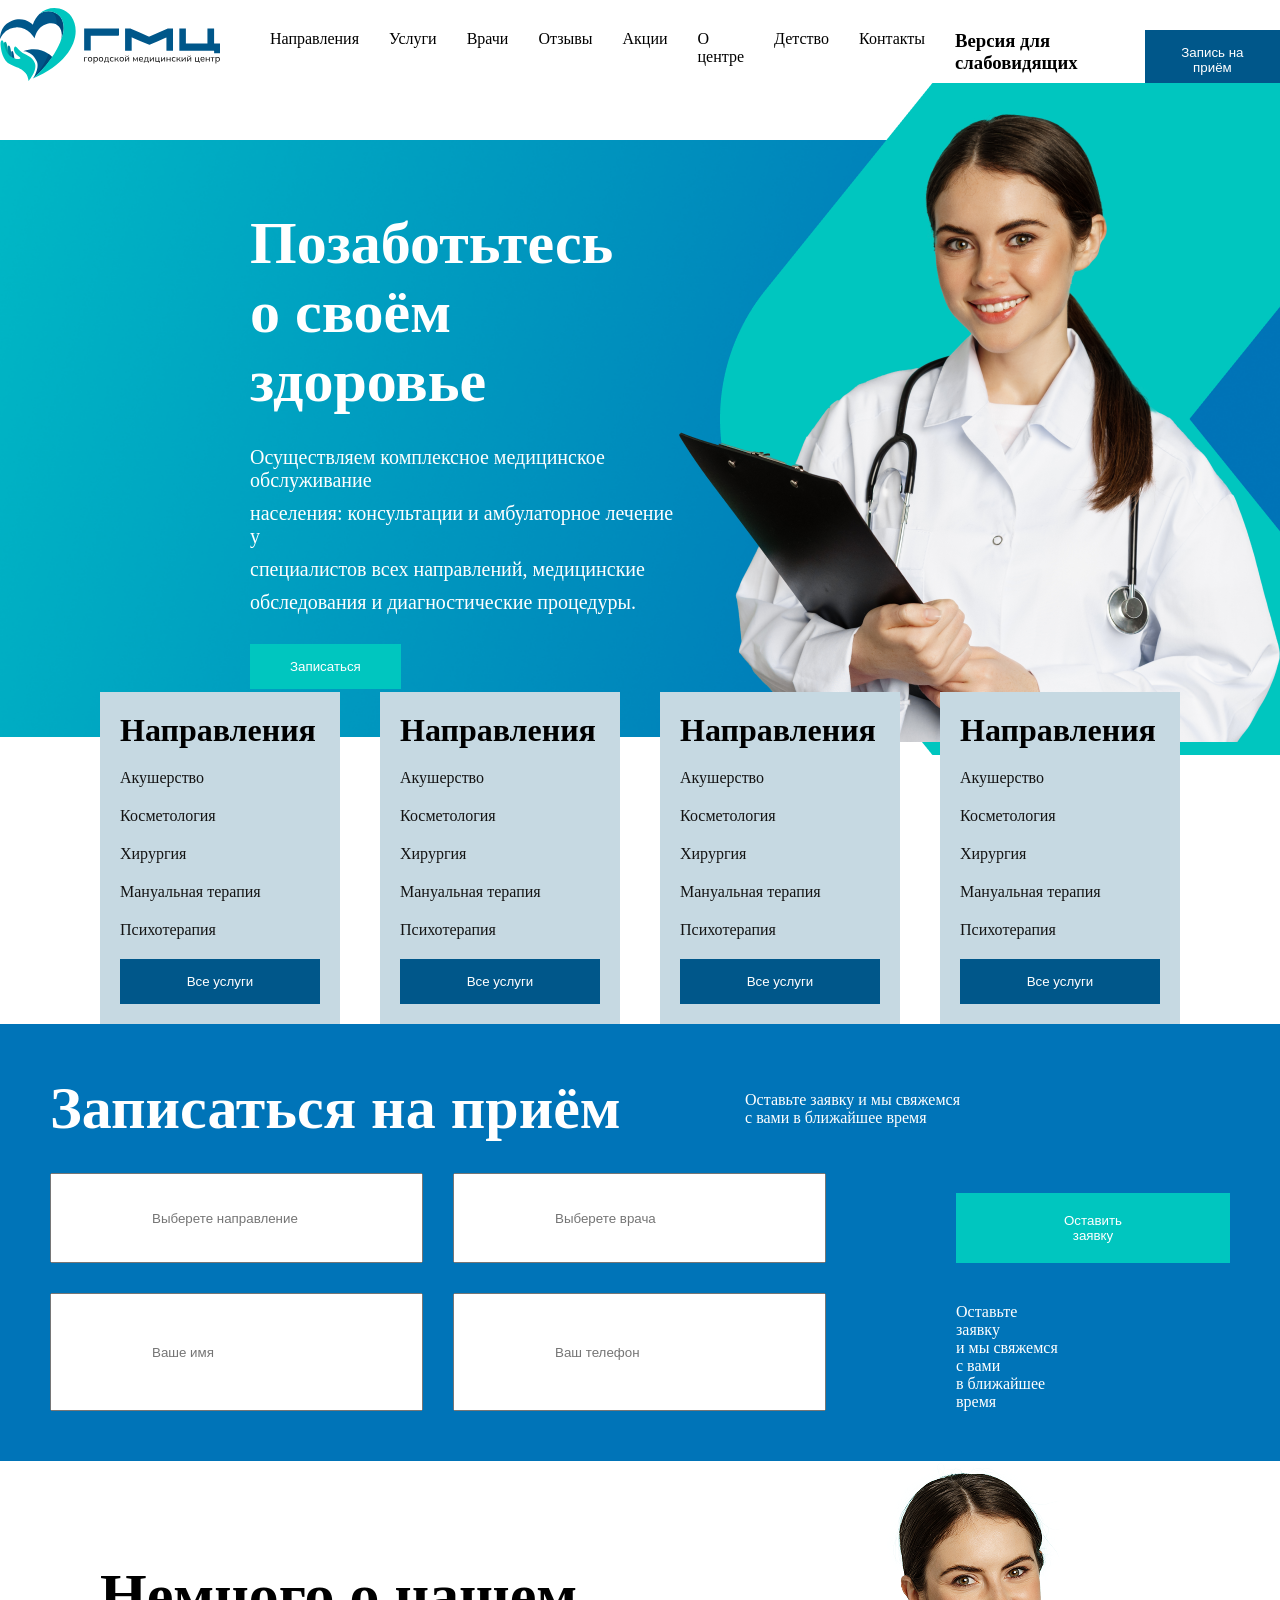
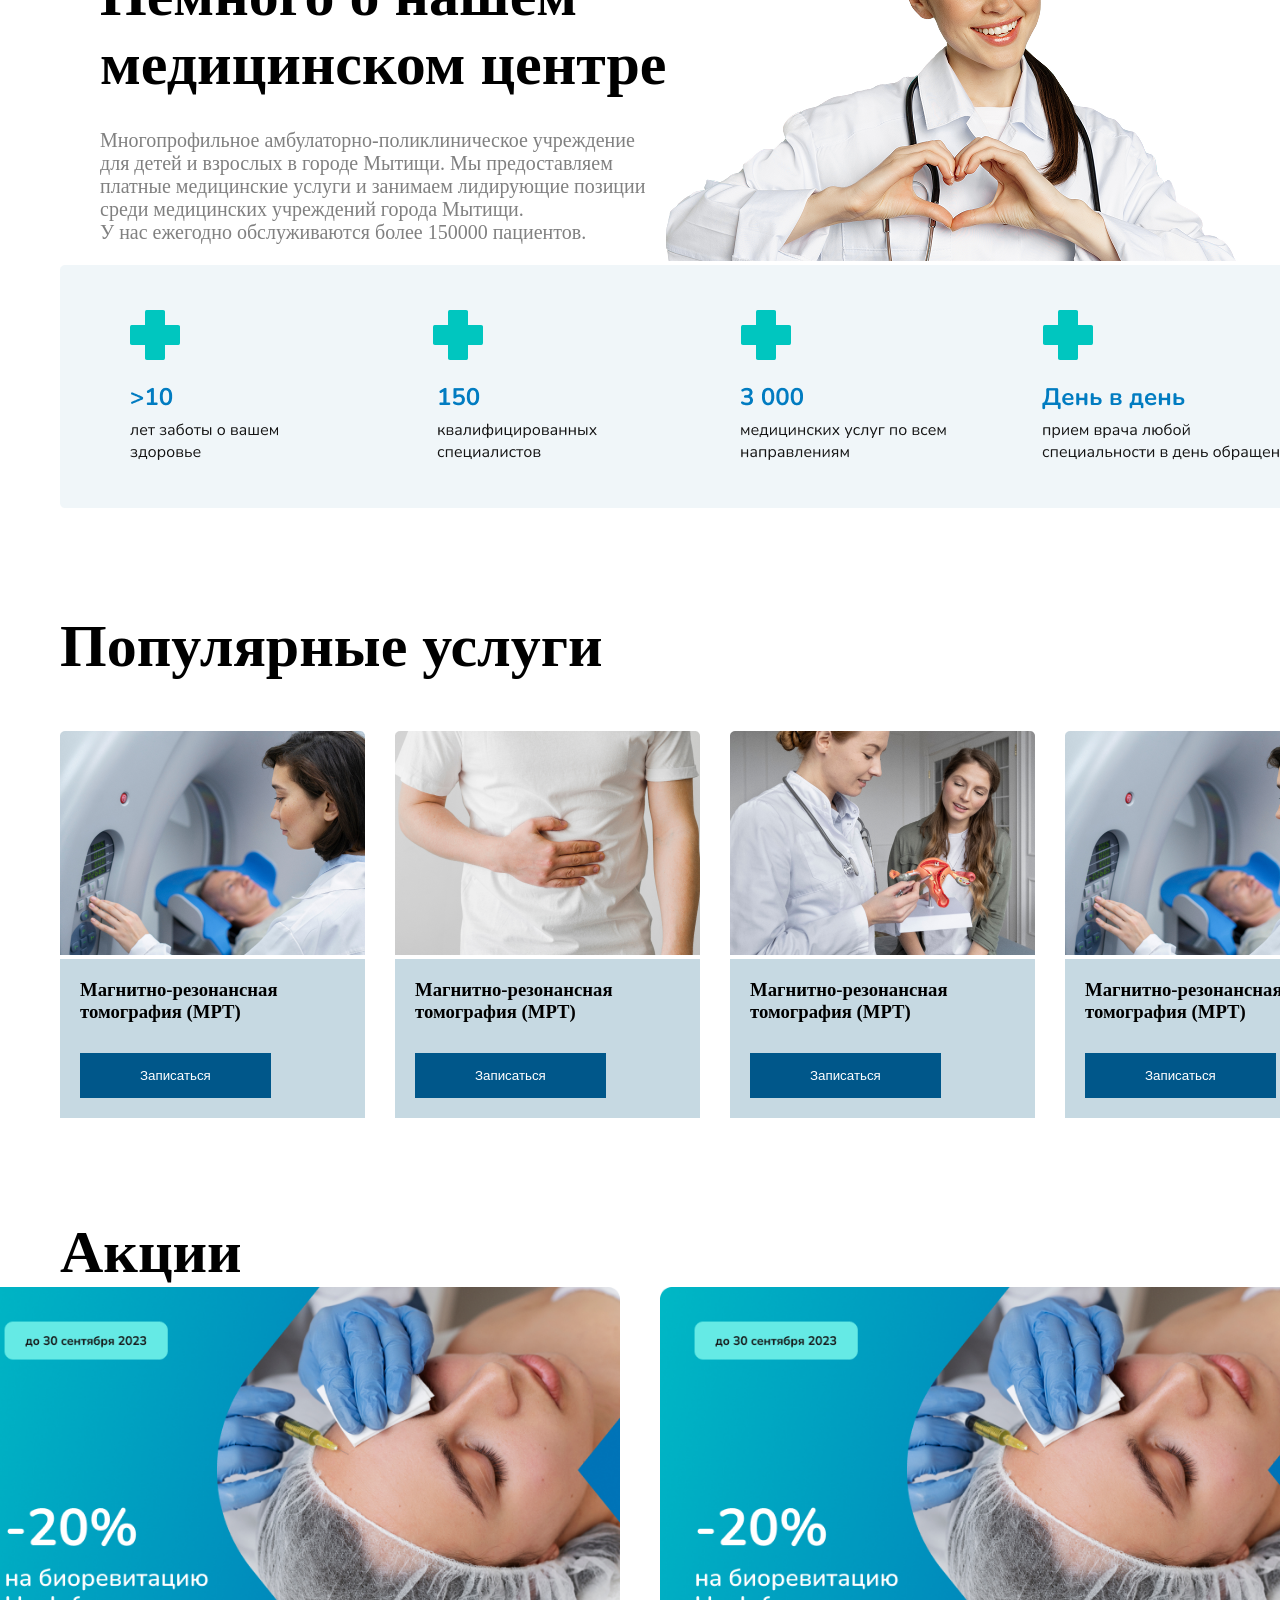
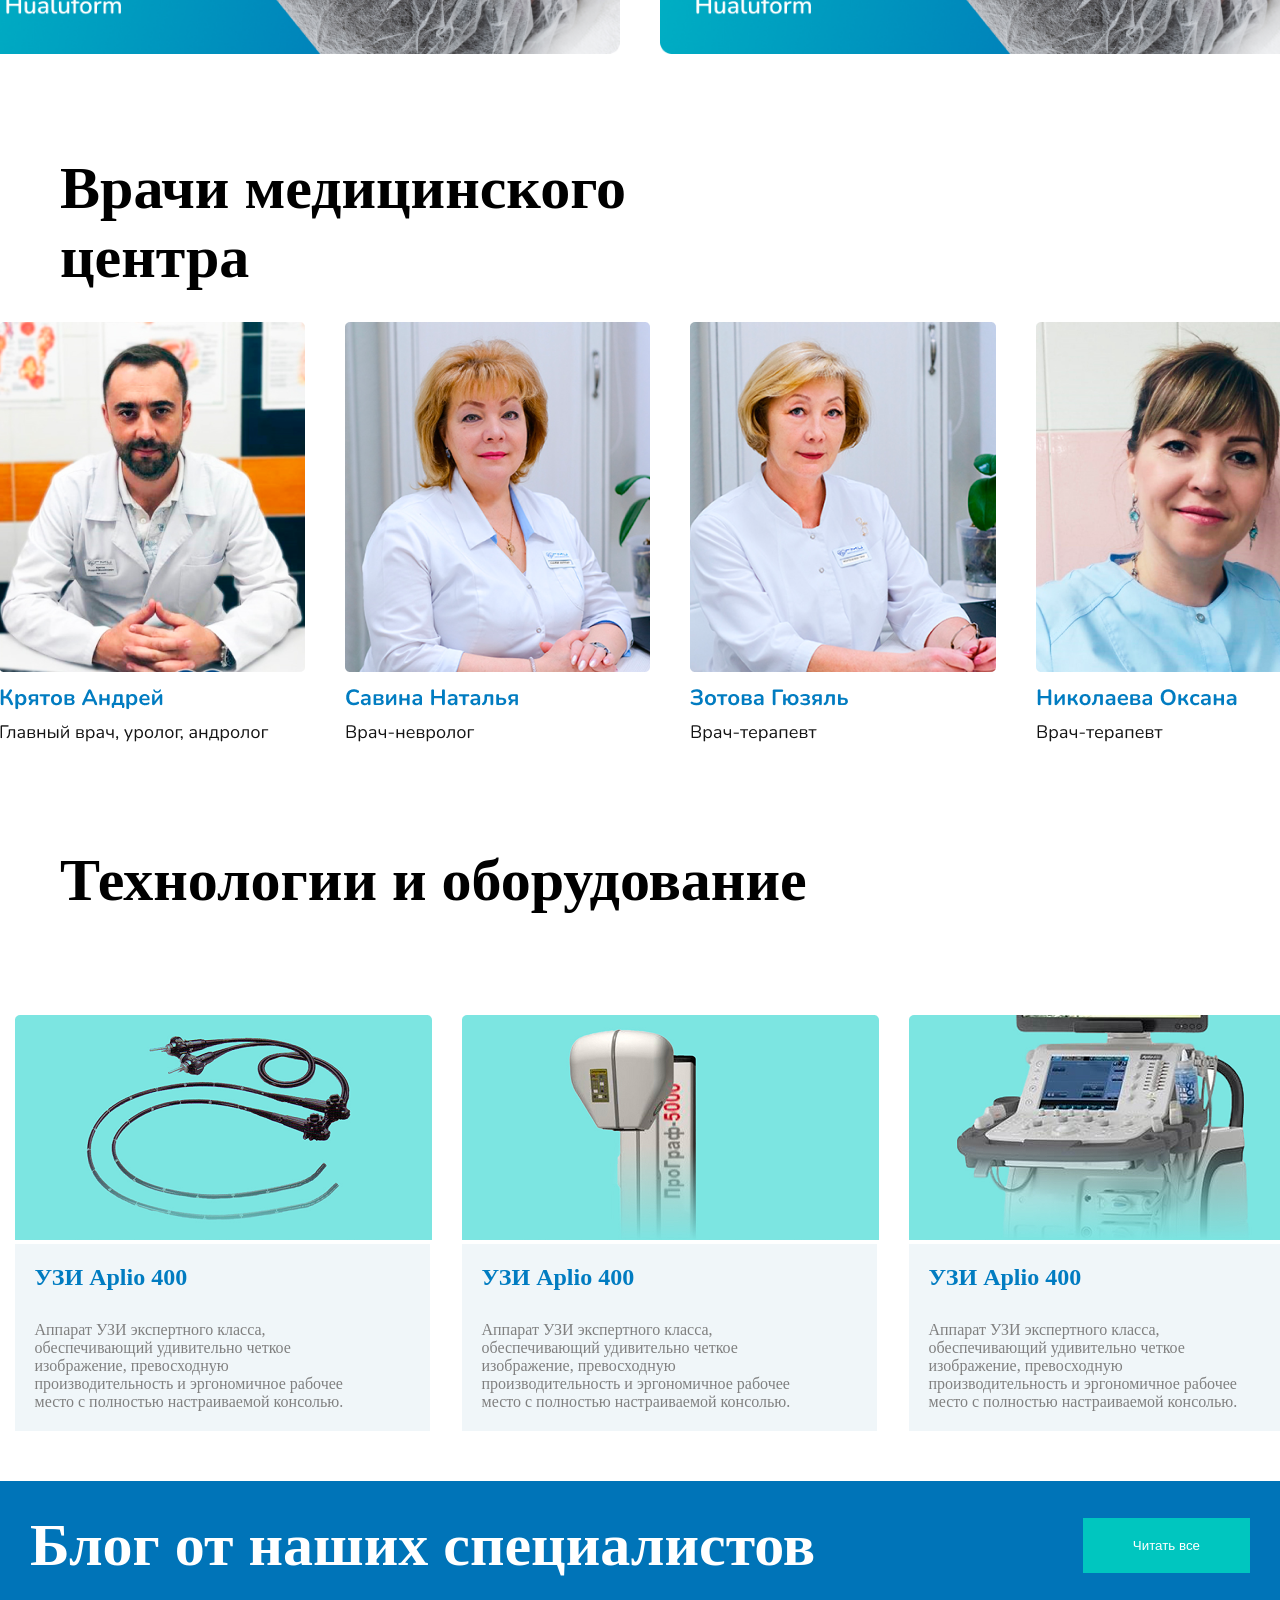
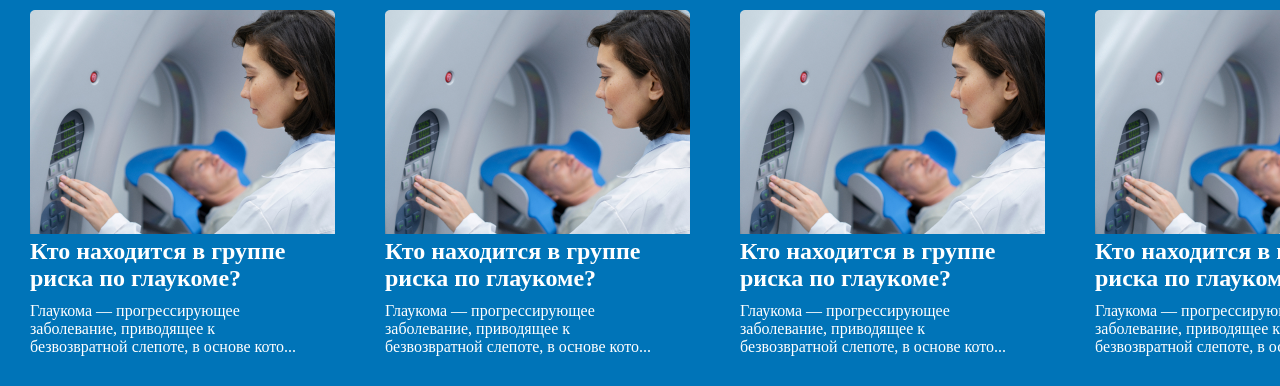
==== abdulqosim/abdulqosim.html @ 102959fd "salom55-salom59" ====
<!DOCTYPE html>
<html lang="en">
<head>
    <meta charset="UTF-8">
    <meta name="viewport" content="width=device-width, initial-scale=1.0">
    <title>Document</title>
    <link rel="stylesheet" href="./abdulqosim.css">
</head>
<body>
    <div class="salom">
        <img src="./logo.svg" alt="">
<div class="salom1">
            <p>Направления</p>
        <p>Услуги</p>
        <p>Врачи</p>
        <p>Отзывы</p>
        <p>Акции</p>
        <p>О центре</p>
        <p>Детство</p>
        <p>Контакты</p>
        <h3>Версия для слабовидящих</h3>
        <button class="salom2">Запись на приём</button>
</div>
    </div>
            <img class="salom4" src="./bg.png" alt="">
            <img class="salom12" src="./svg.png" alt="">
    <div class="salom3">
        <div class="salom10">
                    <h1 class="salom7">Позаботьтесь <br>o своём здоровье</h1>
        <div class="salom6">
                    <p>Осуществляем комплексное медицинское обслуживание </p>
        <p>населения: консультации и амбулаторное лечение у </p>
        <p>специалистов всех направлений, медицинские</p>
        <p>обследования и диагностические процедуры.</p>
        </div>
        <button class="salom8">Записаться</button>
        </div>
        <img class="salom5" src="./image.png" alt="">
    </div>
<div class="salom15">
        <div class="salom13">
        <h1>Направления</h1>
        <p>Акушерство</p>
        <p>Косметология</p>
        <p>Хирургия</p>
        <p>Мануальная терапия</p>
        <p>Психотерапия</p>
        <button class="salom14">Все услуги</button>
    </div>
        <div class="salom13">
        <h1>Направления</h1>
        <p>Акушерство</p>
        <p>Косметология</p>
        <p>Хирургия</p>
        <p>Мануальная терапия</p>
        <p>Психотерапия</p>
        <button class="salom14">Все услуги</button>
    </div>
        <div class="salom13">
        <h1>Направления</h1>
        <p>Акушерство</p>
        <p>Косметология</p>
        <p>Хирургия</p>
        <p>Мануальная терапия</p>
        <p>Психотерапия</p>
        <button class="salom14">Все услуги</button>
    </div>
        <div class="salom13">
        <h1>Направления</h1>
        <p>Акушерство</p>
        <p>Косметология</p>
        <p>Хирургия</p>
        <p>Мануальная терапия</p>
        <p>Психотерапия</p>
        <button class="salom14">Все услуги</button>
    </div>
</div>
<div class="salom16">
    <div class="salom17">
            <h1 class="salom7">Записаться на приём</h1>
    <p>Оставьте заявку и мы свяжемся<br> с вами в ближайшее время</p>
    </div>
    <div class="salom18">
        <input class="salom19" type="text" placeholder="Выберете направление">
        <input class="salom19" type="text" placeholder="Выберете врача">
        <button class="salom20">Оставить заявку</button>
    </div>
    <div class="salom21">
                <input class="salom19" type="text" placeholder="Ваше имя">
        <input class="salom19" type="text" placeholder="Ваш телефон">
        <p>Оставьте заявку и мы свяжемся<br> с вами в ближайшее время</p>
    </div>
</div>
<div class="salom23">
    <div class="salom24">
            <h1 class="salom7">Немного о нашем<br> медицинском центре</h1>
    <p>Многопрофильное амбулаторно-поликлиническое учреждение<br> для детей и взрослых в городе Мытищи. Мы предоставляем<br> платные медицинские услуги и занимаем лидирующие позиции<br> среди медицинских учреждений города Мытищи.<br> У нас ежегодно обслуживаются более 150000 пациентов.</p>
    </div>
    <div class="salom25">
        <img src="./image (1).png" alt="">
    </div>
</div>
<div class="salom26">
    <img src="./numbers.png" alt="">
</div>
<div class="salom27">
    <h1 class="salom7">Популярные услуги</h1>
</div>
<div class="salom34">
    <div class="salom28">
    <img src="./image (2).png" alt="">
    <div class="salom30">
            <h3>Магнитно-резонансная<br> томография (МРТ)</h3>
    <button class="salom29">Записаться</button>
    </div>
</div>
<div class="salom28">
    <img src="./image (3).png" alt="">
    <div class="salom30">
            <h3>Магнитно-резонансная<br> томография (МРТ)</h3>
    <button class="salom29">Записаться</button>
    </div>
</div>
<div class="salom28">
    <img src="./image (4).png" alt="">
    <div class="salom30">
            <h3>Магнитно-резонансная<br> томография (МРТ)</h3>
    <button class="salom29">Записаться</button>
    </div>
</div>
<div class="salom28">
    <img src="./image (2).png" alt="">
    <div class="salom30">
            <h3>Магнитно-резонансная<br> томография (МРТ)</h3>
    <button class="salom29">Записаться</button>
    </div>
</div>
</div>
<div class="salom35">
    <h1 class="salom7">Акции</h1>
</div>
<div class="salom36">
    <img class="salom37" src="./01.png" alt="">
    <img class="salom37" src="./01.png" alt="">
</div>
<div class="salom38">
    <h1 class="salom7">Врачи медицинского<br> центра</h1>
    <div class="salom39">
        <img src="./column.png" alt="">
        <img src="./column (1).png" alt="">
        <img src="./column (2).png" alt="">
        <img src="./column (3).png" alt="">
    </div>
</div>
<div class="salom51">
    <h1 class="salom7">Технологии и оборудование</h1>
</div>
<div class="salom40">
    <div class="salom50">
                <img src="./Колоноскоп Olympus cF-Q150l.png" alt="">
        <div class="salom43">
                    <h2>УЗИ Aplio 400</h2>
        <p> Аппарат УЗИ экспертного класса,<br> обеспечивающий удивительно четкое<br> изображение, превосходную<br> производительность и эргономичное рабочее<br> место с полностью настраиваемой консолью.</p>
        </div>
    </div>
    <div class="salom50">
                            <img src="./ПроГраф 5000.png" alt="">
        <div class="salom43">
                    <h2>УЗИ Aplio 400</h2>
        <p> Аппарат УЗИ экспертного класса,<br> обеспечивающий удивительно четкое<br> изображение, превосходную<br> производительность и эргономичное рабочее<br> место с полностью настраиваемой консолью.</p>
        </div>
    </div>
    <div class="salom50">
                            <img src="./УЗИ Aplio 400.png" alt="">
        <div class="salom43">
                    <h2>УЗИ Aplio 400</h2>
        <p> Аппарат УЗИ экспертного класса,<br> обеспечивающий удивительно четкое<br> изображение, превосходную<br> производительность и эргономичное рабочее<br> место с полностью настраиваемой консолью.</p>
        </div>
    </div>
    </div>
    </div>
    </div>
    <div class="salom55">
        <div class="salom56">
                    <h1 class="salom7">Блог от наших специалистов</h1>
        <button class="salom57">Читать все</button>
        </div>
   <div class="salom59">
         <div class="salom58">
            <img src="./image (2).png" alt="">
            <h2>Кто находится в группе<br> риска по глаукоме?</h2>
            <p>Глаукома — прогрессирующее<br> заболевание, приводящее к<br> безвозвратной слепоте, в основе кото...</p>
        </div>
                <div class="salom58">
            <img src="./image (2).png" alt="">
            <h2>Кто находится в группе<br> риска по глаукоме?</h2>
            <p>Глаукома — прогрессирующее<br> заболевание, приводящее к<br> безвозвратной слепоте, в основе кото...</p>
        </div>
                <div class="salom58">
            <img src="./image (2).png" alt="">
            <h2>Кто находится в группе<br> риска по глаукоме?</h2>
            <p>Глаукома — прогрессирующее<br> заболевание, приводящее к<br> безвозвратной слепоте, в основе кото...</p>
        </div>
                <div class="salom58">
            <img src="./image (2).png" alt="">
            <h2>Кто находится в группе<br> риска по глаукоме?</h2>
            <p>Глаукома — прогрессирующее<br> заболевание, приводящее к<br> безвозвратной слепоте, в основе кото...</p>
        </div>
   </div>
    </div>
</body>
</html>
---- abdulqosim/abdulqosim.css ----
*{
    margin: 0;
}
.salom{
    display: flex;
}
.salom1{
    margin-top: 30px;
    display: flex;
    margin-left: 50px;
    gap: 30px;
}
.salom2{
    background-color: #00578A;
    padding: 15px 30px;
    color: white;
    border: none;
}
.salom4{
    margin-top: 50px;
    width: 100%;
}
.salom3{
    color: white;
    margin-top: -650px;
    margin-left: 250px;
    display: flex;
}
.salom6{
    margin-top: 30px;
    display: flex;
    flex-direction: column;
    gap: 10px;
    font-size: 20px;
}
.salom7{
    font-size: 60px;
}
.salom8{
    color: white;
    margin-top: 30px;
    padding: 15px 40px;
    border: none;
    background-color: #00C6BF;
}
.salom12{
    margin-top: -750px;
    margin-left: 720px;
}
.salom10{
    margin-top: 100px;
}
.salom13{
    margin-top: -50px;
    width: 200px;
    display: flex;
    flex-direction: column;
    gap: 20px;
    padding: 20px;
    background-color:#C6D9E2;
}
.salom13 p{
    color:#141414;
}
.salom14{
    padding: 15px 40px;
    border: none;
    background-color: #00578A;
    color: white;
}
.salom15{
    display: flex;
    justify-content: center;
    align-items: center;
    gap: 40px;
}
.salom16{
    color: white;
    padding: 50px;
    background-color: #0074B8;
}
.salom16 p{
    margin-right: 270px;
}
.salom17{
    display: flex;
    justify-content: space-between;
    align-items: center;
}
.salom18{
    display: flex;
    gap: 30px;
}
.salom19{
    margin-top: 30px;
    padding: 20px 100px;
}
.salom20{
    margin-left: 100px;
    margin-top: 50px;
    padding: 20px 100px;
    background-color: #00C6BF;
    color: white;
    border: none;
}
.salom21{
    display: flex;
    gap: 30px;
}
.salom21 p{
    margin-left: 100px;
    margin-top: 40px;
}
.salom23{
    margin-left: 100px;
    display: flex;
}
.salom23 p{
    margin-top: 30px;
    font-size: 20px;
    color: grey;
}
.salom24{
    margin-top: 100px;
}
.salom26{
    margin-left: 60px;
}
.salom27{
    margin-left: 60px;
    margin-top: 100px;
}
.salom28{
    margin-top: 50px;
}
.salom29{
    margin-top: 30px;
    padding: 15px 60px;
    background-color: #00578A;
    color: white;
    border: none;
}
.salom30{
    width: 265px;
    padding: 20px;
    background-color: #C6D9E2;
}
.salom34{
    margin-left: 60px;
    gap: 30px;
    display: flex;
}
.salom35{
    margin-top: 100px;
    margin-left: 60px;
}
.salom36{
    gap: 40px;
    justify-content: center;
    align-items: center;
    display: flex;
}
.salom37{
        width: 650px;
}
.salom38{
    margin-top: 100px;
    margin-left: 60px;
}
.salom39{
    display: flex;
    margin-top: 30px;
    justify-content: center;
    align-items: center;
    gap: 40px;
}
.salom40{

    margin-top: 100px;
    margin-left: 60px;
}
.salom41{
    margin-top: 50px;
}
.salom43{
    padding: 20px;
    width: 375px;
    background-color: #F0F6F9;
}
.salom43 h2{
    color: #017CC1;
}
.salom43 p{
    color: grey;
    margin-top: 30px;
}
.salom40{
    display: flex;
    justify-content: center;
    align-items: center;
    gap: 30px;
}
.salom51{
    margin-top: 100px;
    margin-left: 60px;
}
.salom55{
    margin-top: 50px;
    color: white;
    padding: 30px;
    background-color:#0074B8;
}
.salom56{
    display: flex;
    justify-content: space-between;
    align-items: center;
}
.salom57{
        padding: 20px 50px;
    background-color: #00C6BF;
    color: white;
    border: none;
}
.salom58 p{
    margin-top: 10px;
    color: #FFFFFF;
}
.salom59{
    margin-top: 30px;
    display: flex;
    gap: 50px;
}
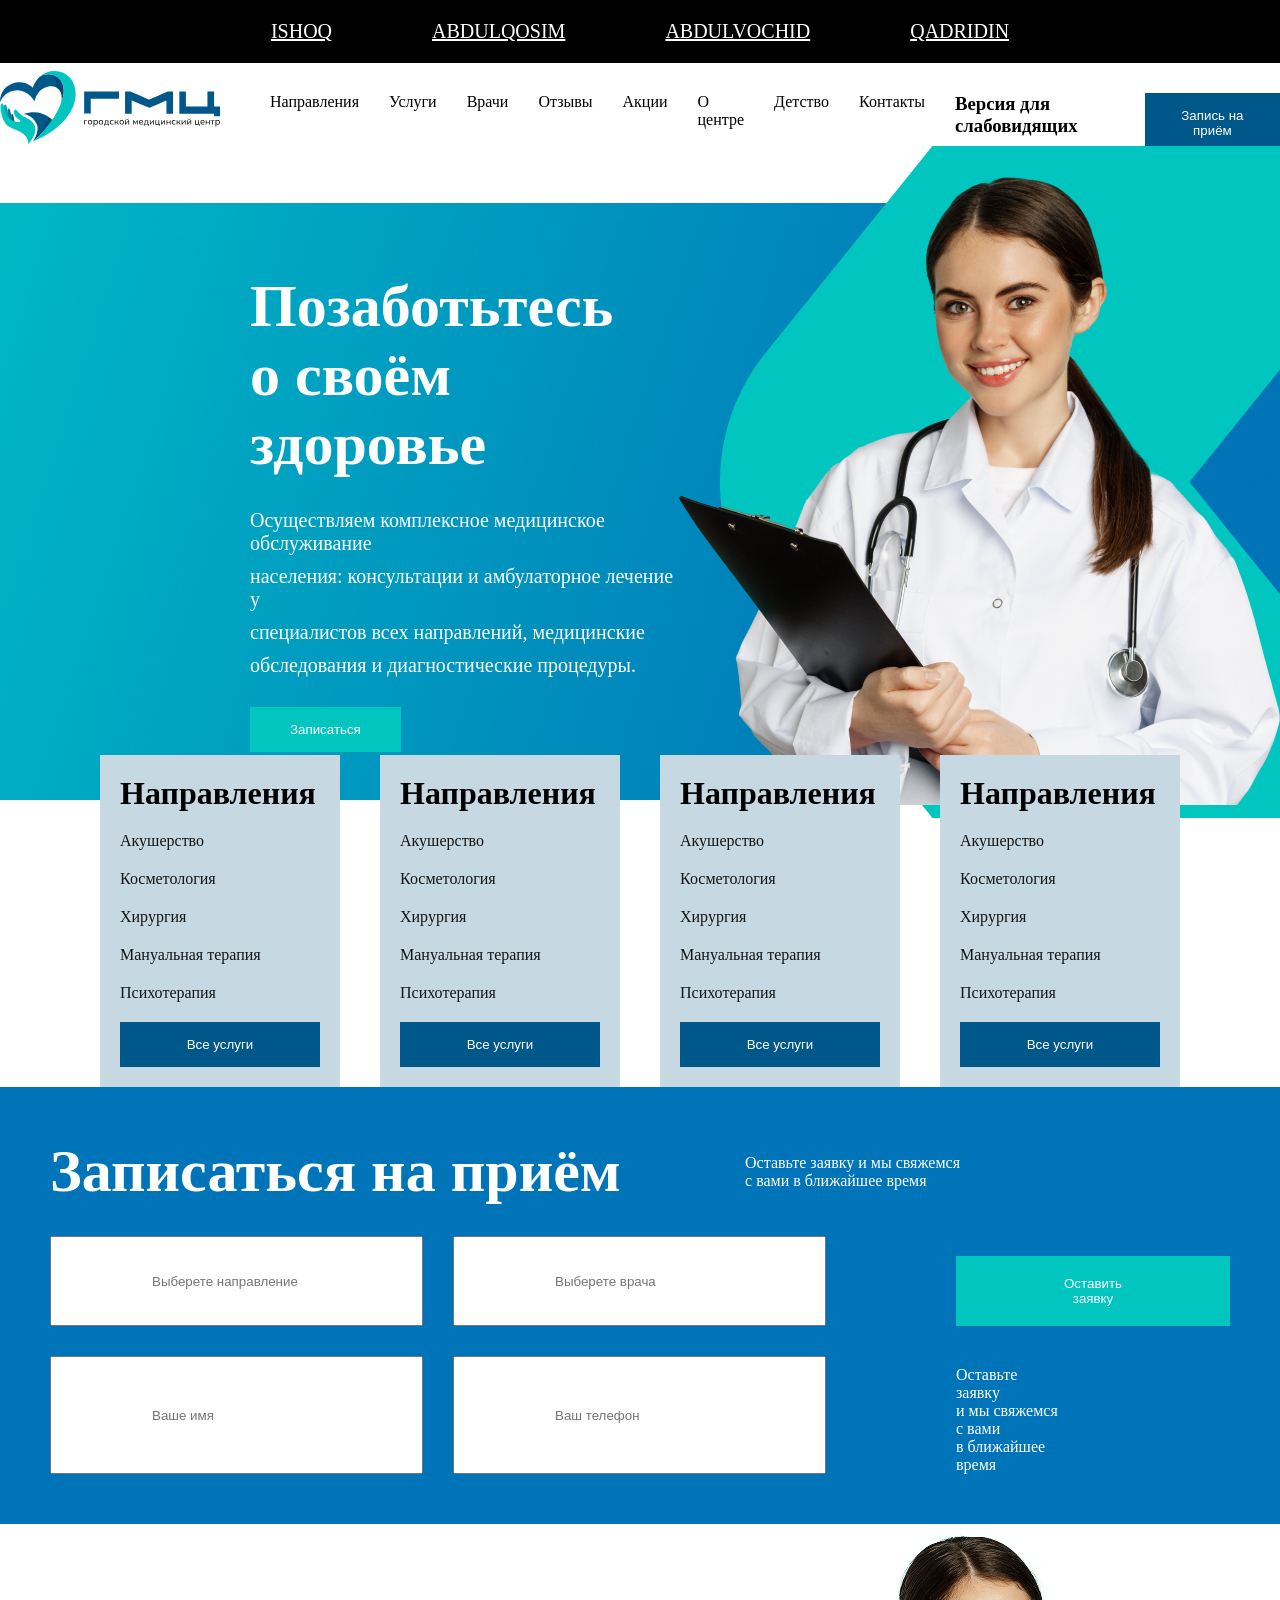
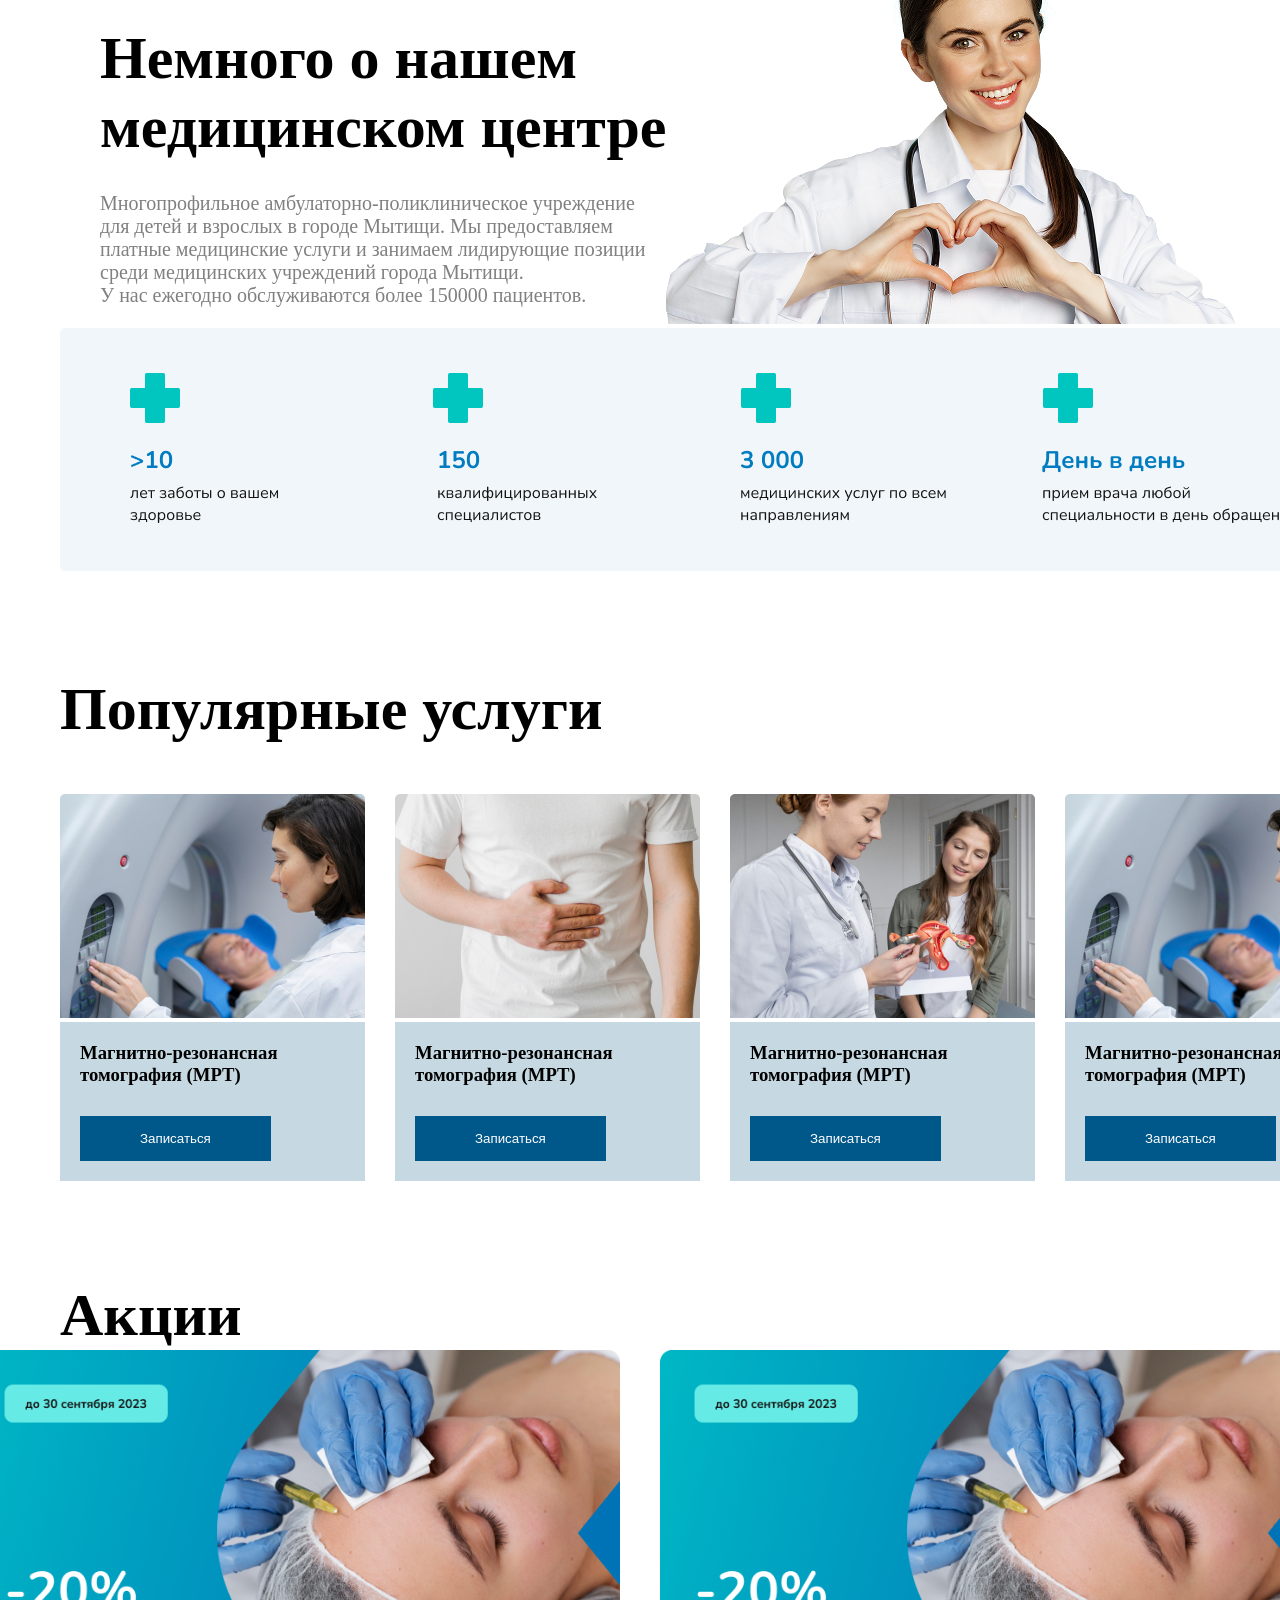
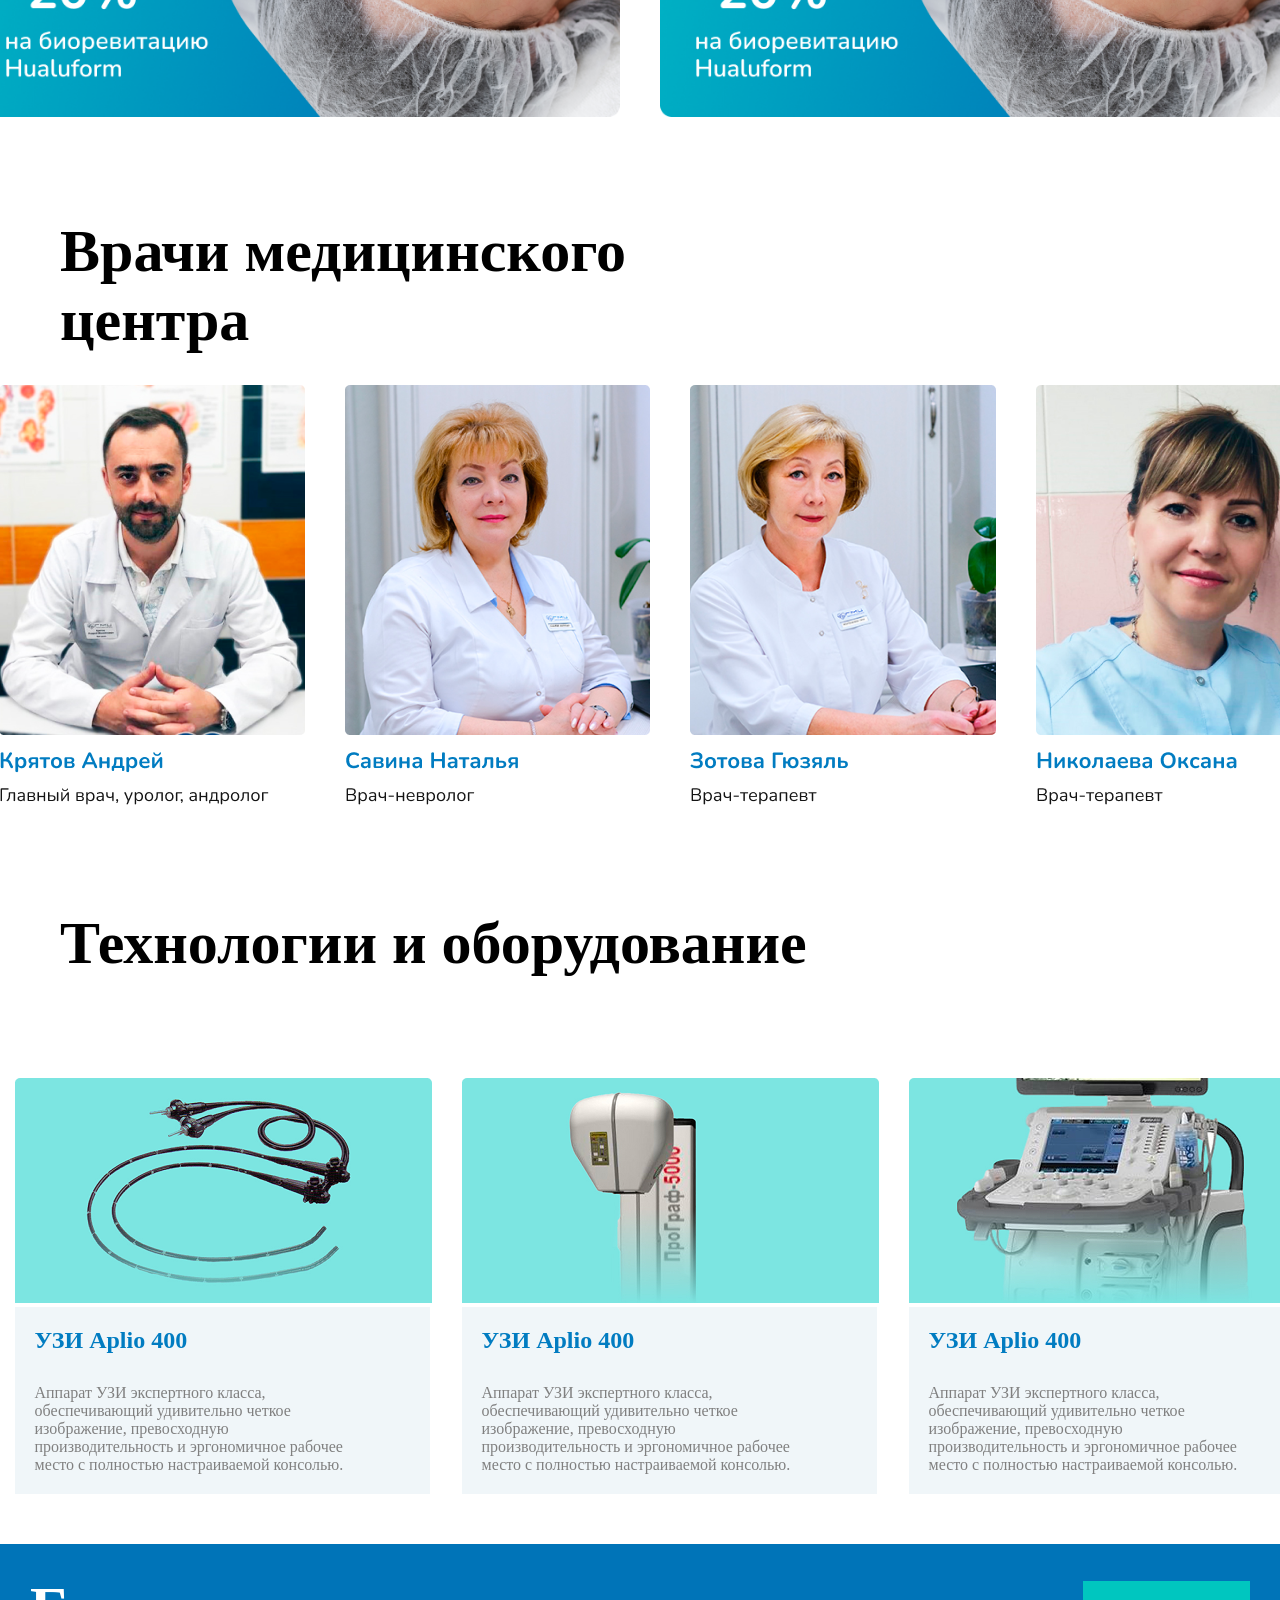
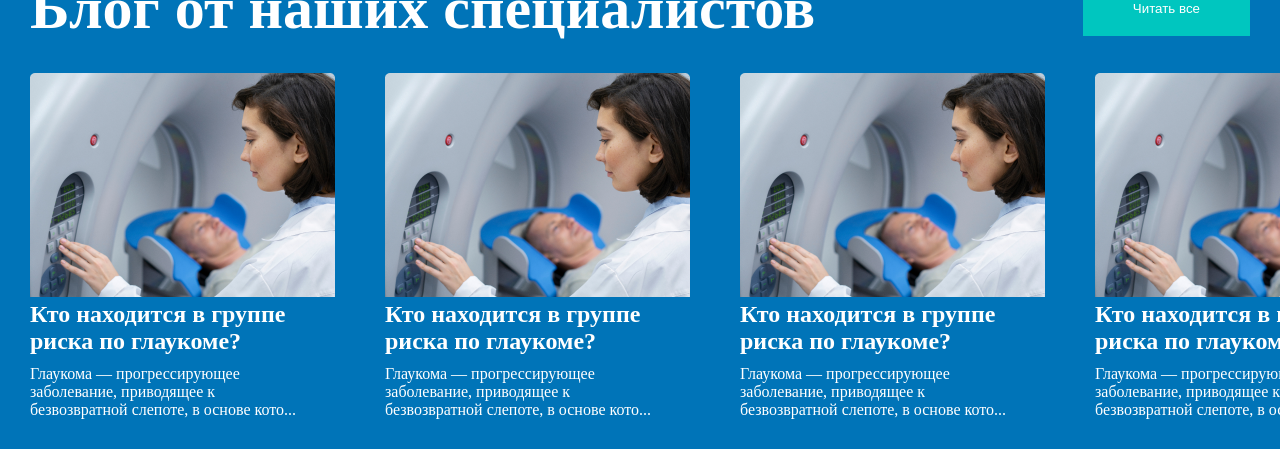
==== commit c2a28adc: "Merge pull request #12 from ffkabulka010-cmd/abulqosim salom40-salom51" ====
--- a/abdulqosim/abdulqosim.html
+++ b/abdulqosim/abdulqosim.html
@@ -7,6 +7,12 @@
     <link rel="stylesheet" href="./abdulqosim.css">
 </head>
 <body>
+    <div class="name">
+      <a href="./index.html">ISHOQ</a>
+      <a href="./abdulqosim/abdulqosim.html">ABDULQOSIM</a>
+      <a href="./abdulvochid/abdulvojid.html">ABDULVOCHID</a>
+      <a href="./qadirdin/qadirdin.html">QADRIDIN</a>
+    </div>
     <div class="salom">
         <img src="./logo.svg" alt="">
 <div class="salom1">
--- a/abdulqosim/abdulqosim.css
+++ b/abdulqosim/abdulqosim.css
@@ -1,5 +1,18 @@
 *{
     margin: 0;
+}
+.name {
+    padding: 20px;
+    display: flex;
+    gap: 100px;
+    text-align: center;
+    justify-content: center;
+    background-color: black;
+}
+
+a {
+    color: white;
+    font-size: 20px;
 }
 .salom{
     display: flex;
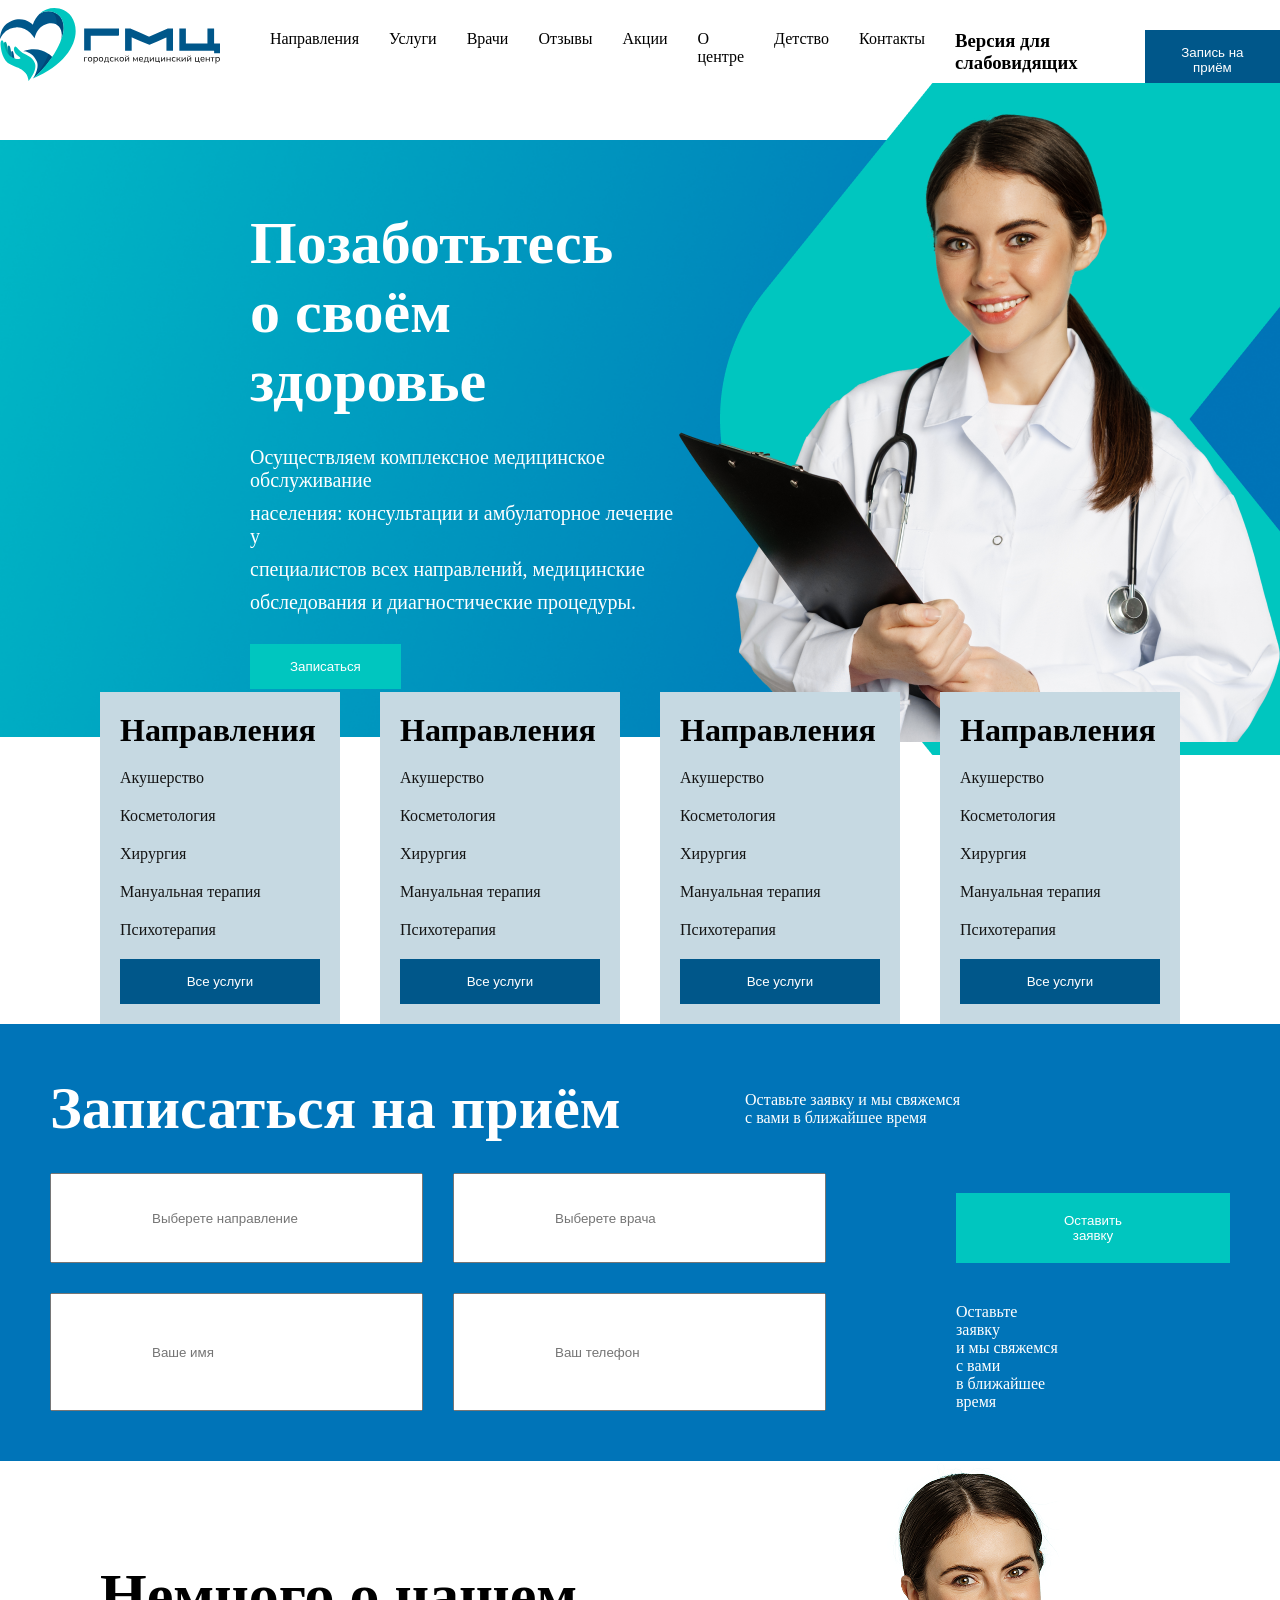
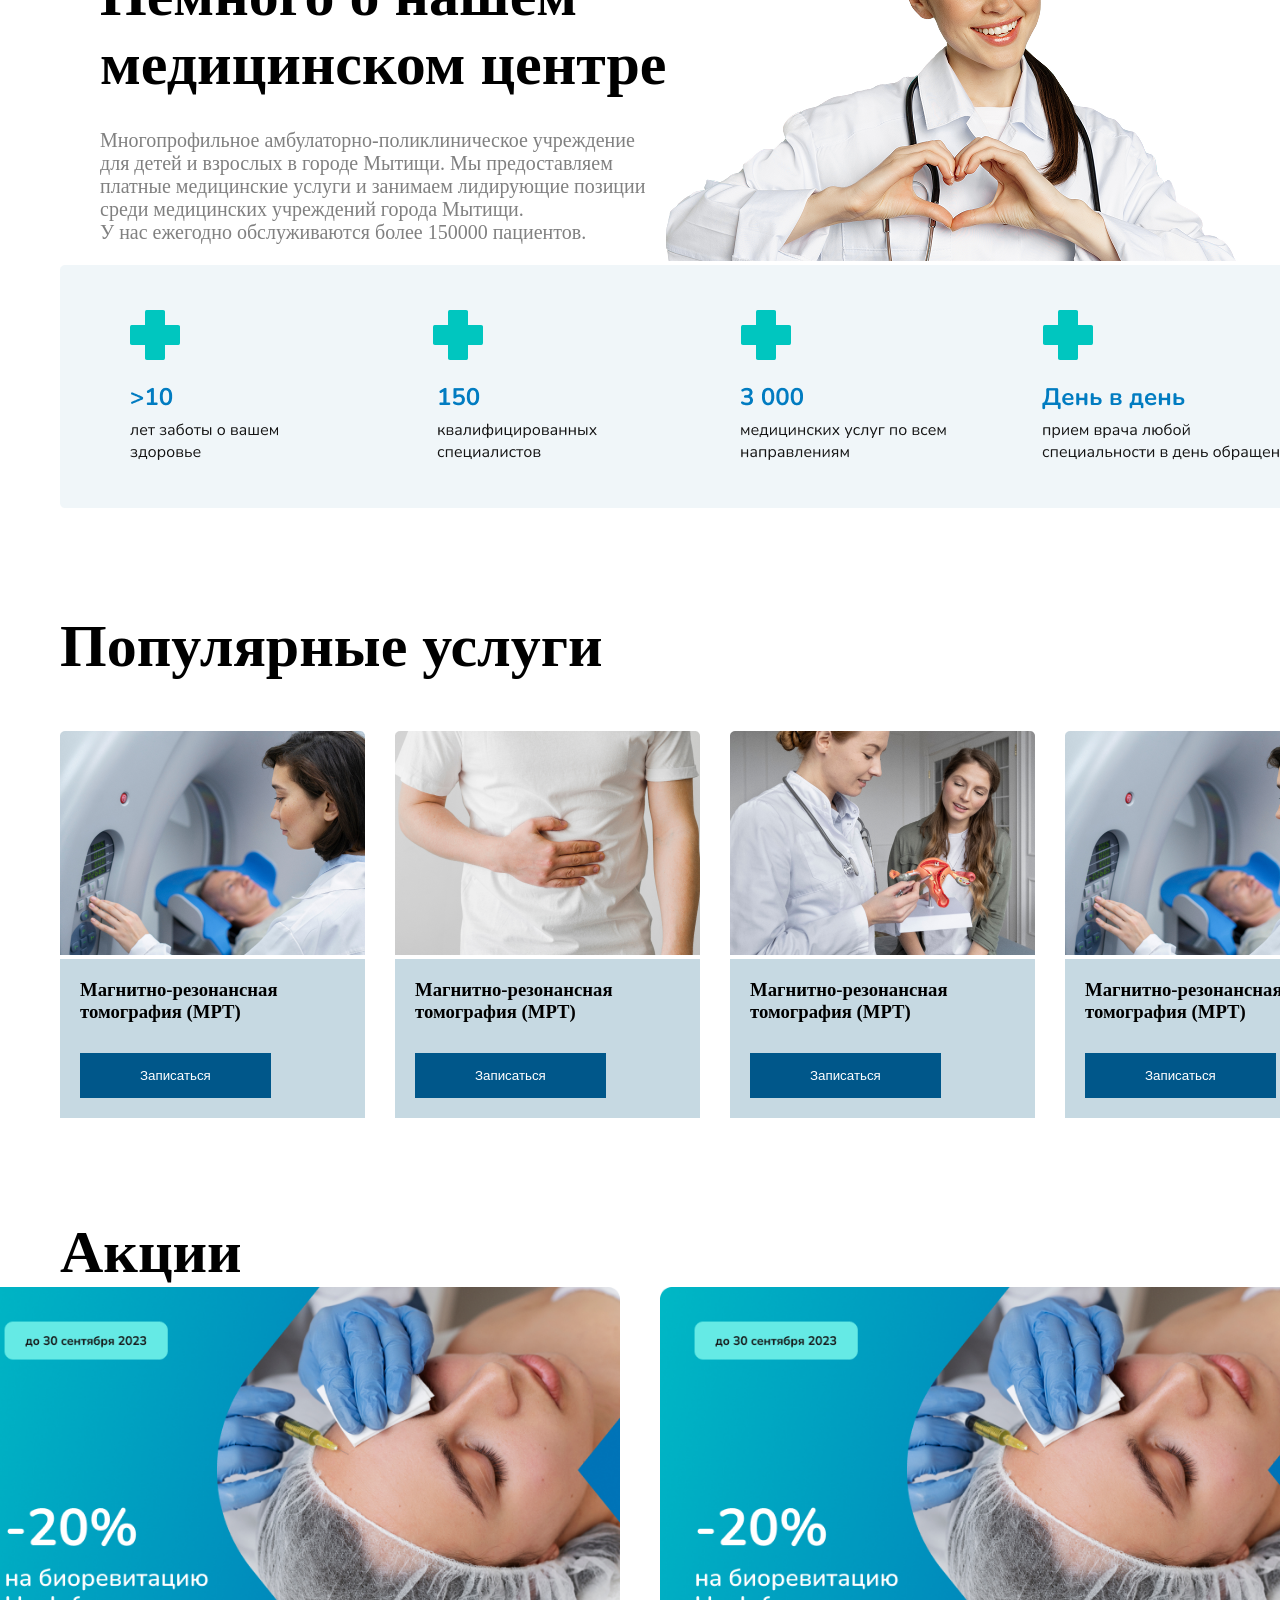
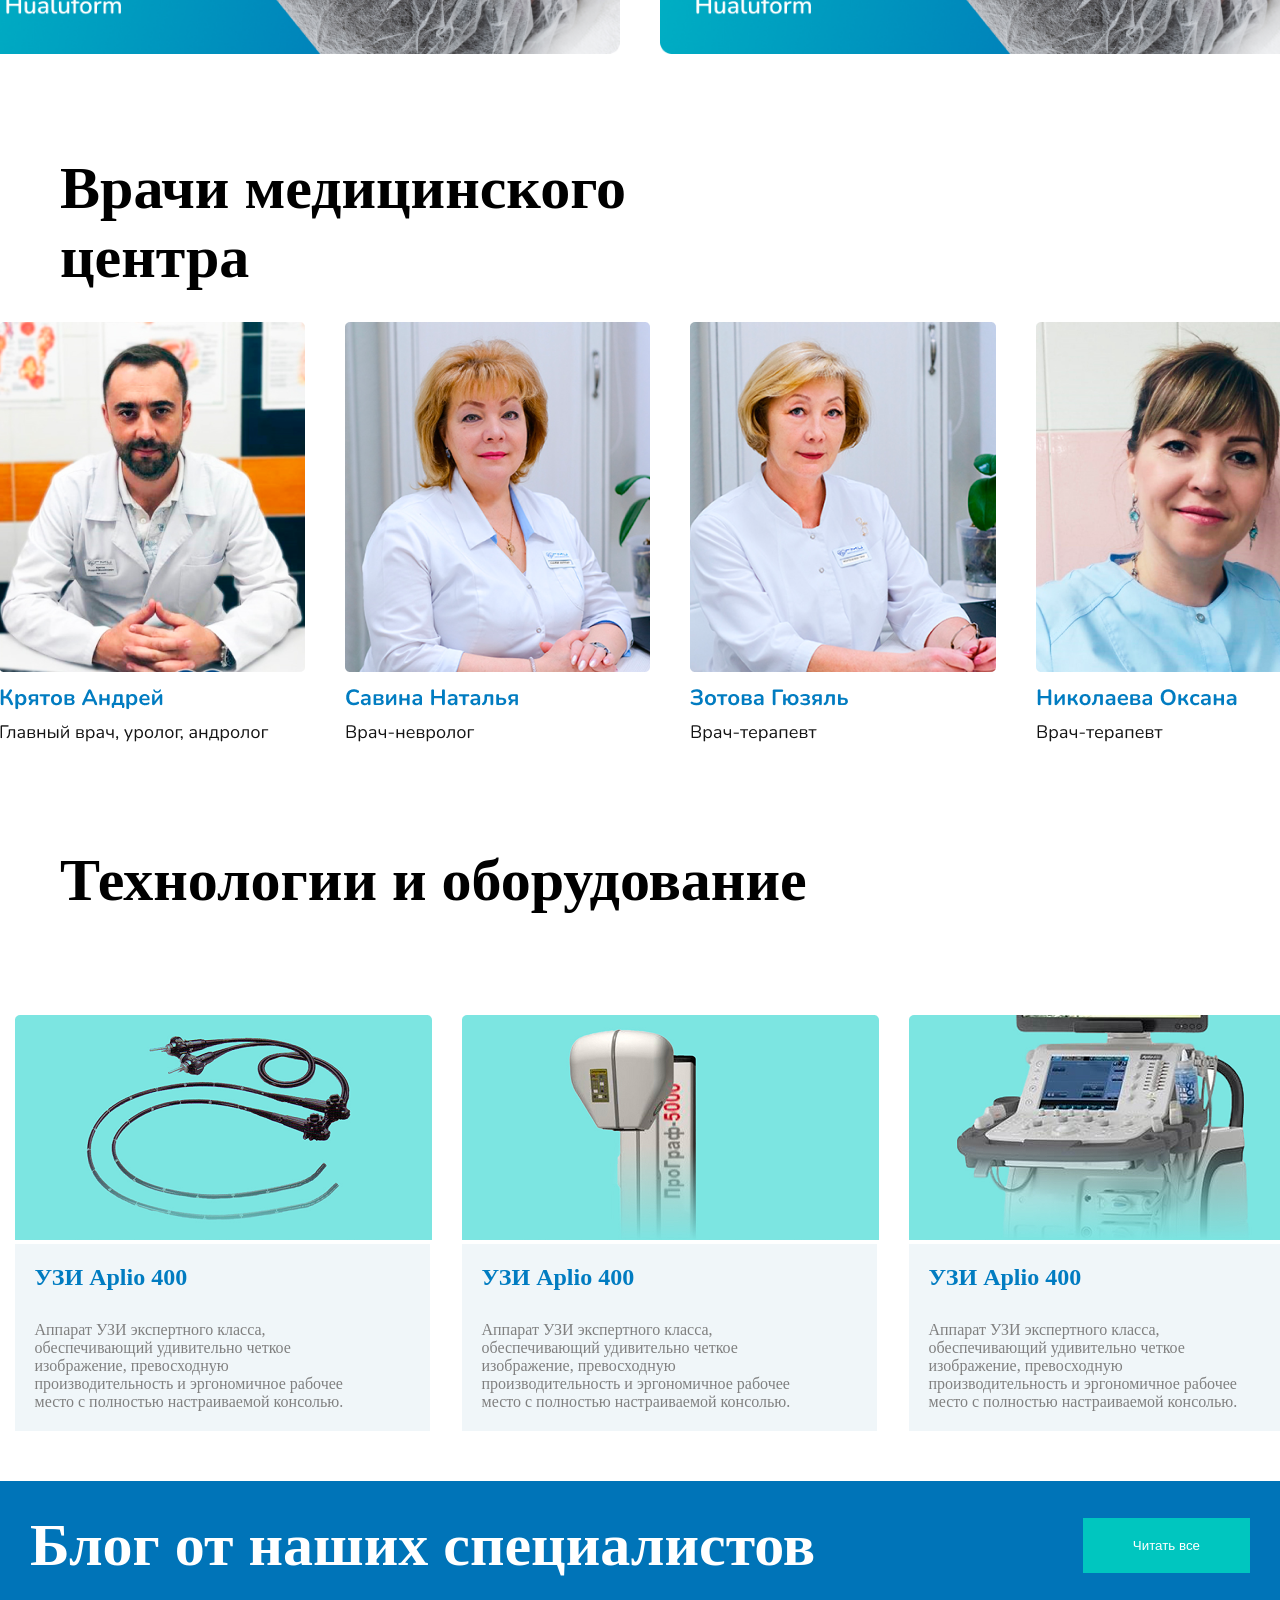
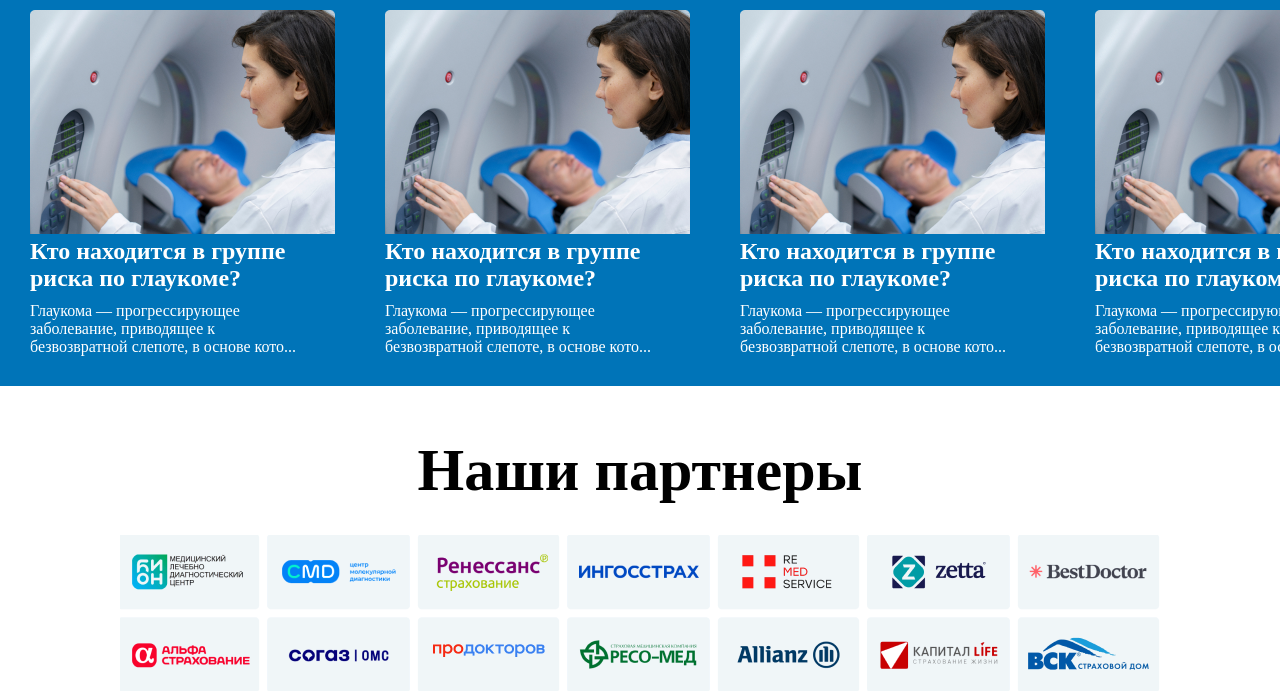
==== commit 03caf42d: "salom58-salom61" ====
--- a/abdulqosim/abdulqosim.html
+++ b/abdulqosim/abdulqosim.html
@@ -7,12 +7,6 @@
     <link rel="stylesheet" href="./abdulqosim.css">
 </head>
 <body>
-    <div class="name">
-      <a href="./index.html">ISHOQ</a>
-      <a href="./abdulqosim/abdulqosim.html">ABDULQOSIM</a>
-      <a href="./abdulvochid/abdulvojid.html">ABDULVOCHID</a>
-      <a href="./qadirdin/qadirdin.html">QADRIDIN</a>
-    </div>
     <div class="salom">
         <img src="./logo.svg" alt="">
 <div class="salom1">
@@ -214,5 +208,9 @@
         </div>
    </div>
     </div>
+    <div class="salom60">
+        <h1 class="salom7">Наши партнеры</h1>
+        <img class="salom61" src="./Снимок экрана — 2026-11-26 в 10.02.10.png" alt="">
+    </div>
 </body>
 </html>
--- a/abdulqosim/abdulqosim.css
+++ b/abdulqosim/abdulqosim.css
@@ -1,18 +1,5 @@
 *{
     margin: 0;
-}
-.name {
-    padding: 20px;
-    display: flex;
-    gap: 100px;
-    text-align: center;
-    justify-content: center;
-    background-color: black;
-}
-
-a {
-    color: white;
-    font-size: 20px;
 }
 .salom{
     display: flex;
@@ -242,4 +229,11 @@
     margin-top: 30px;
     display: flex;
     gap: 50px;
+}
+.salom60{
+    margin-top: 50px;
+    text-align: center;
+}
+.salom61{
+    margin-top: 30px;
 }
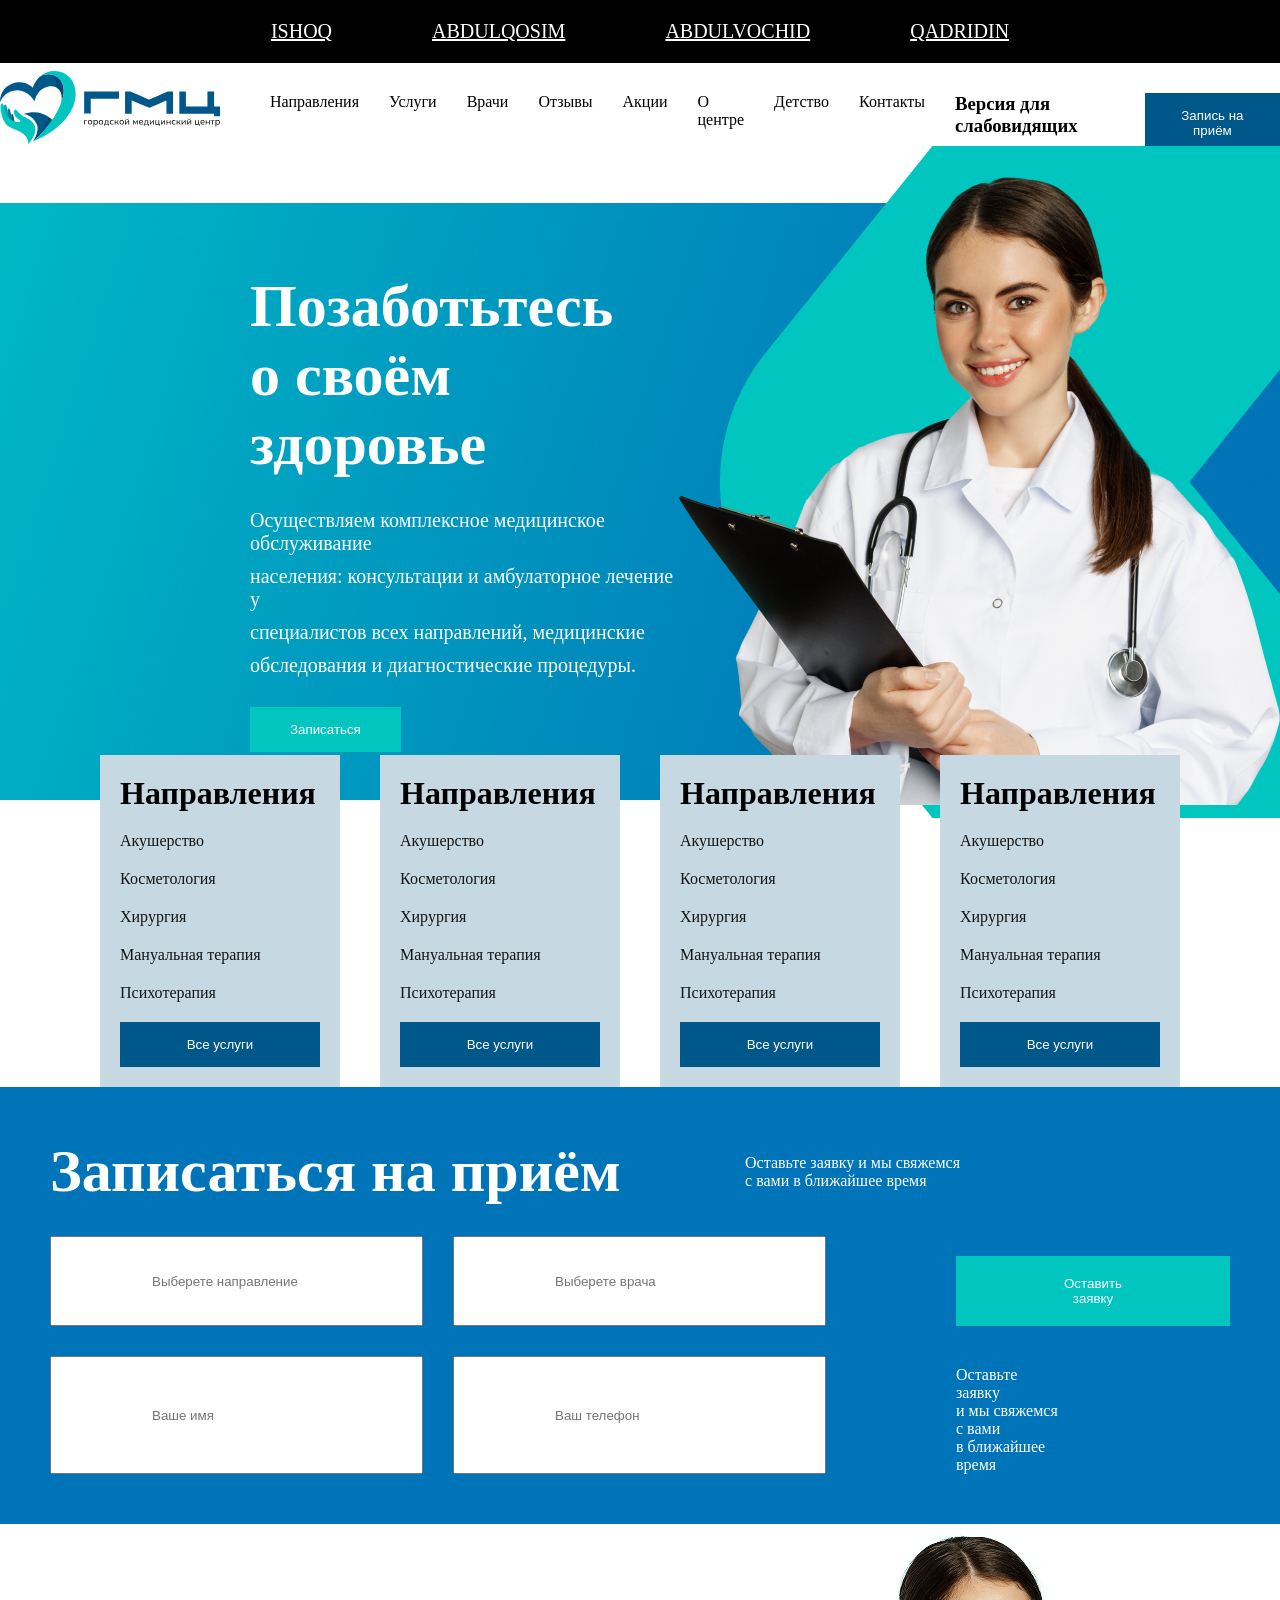
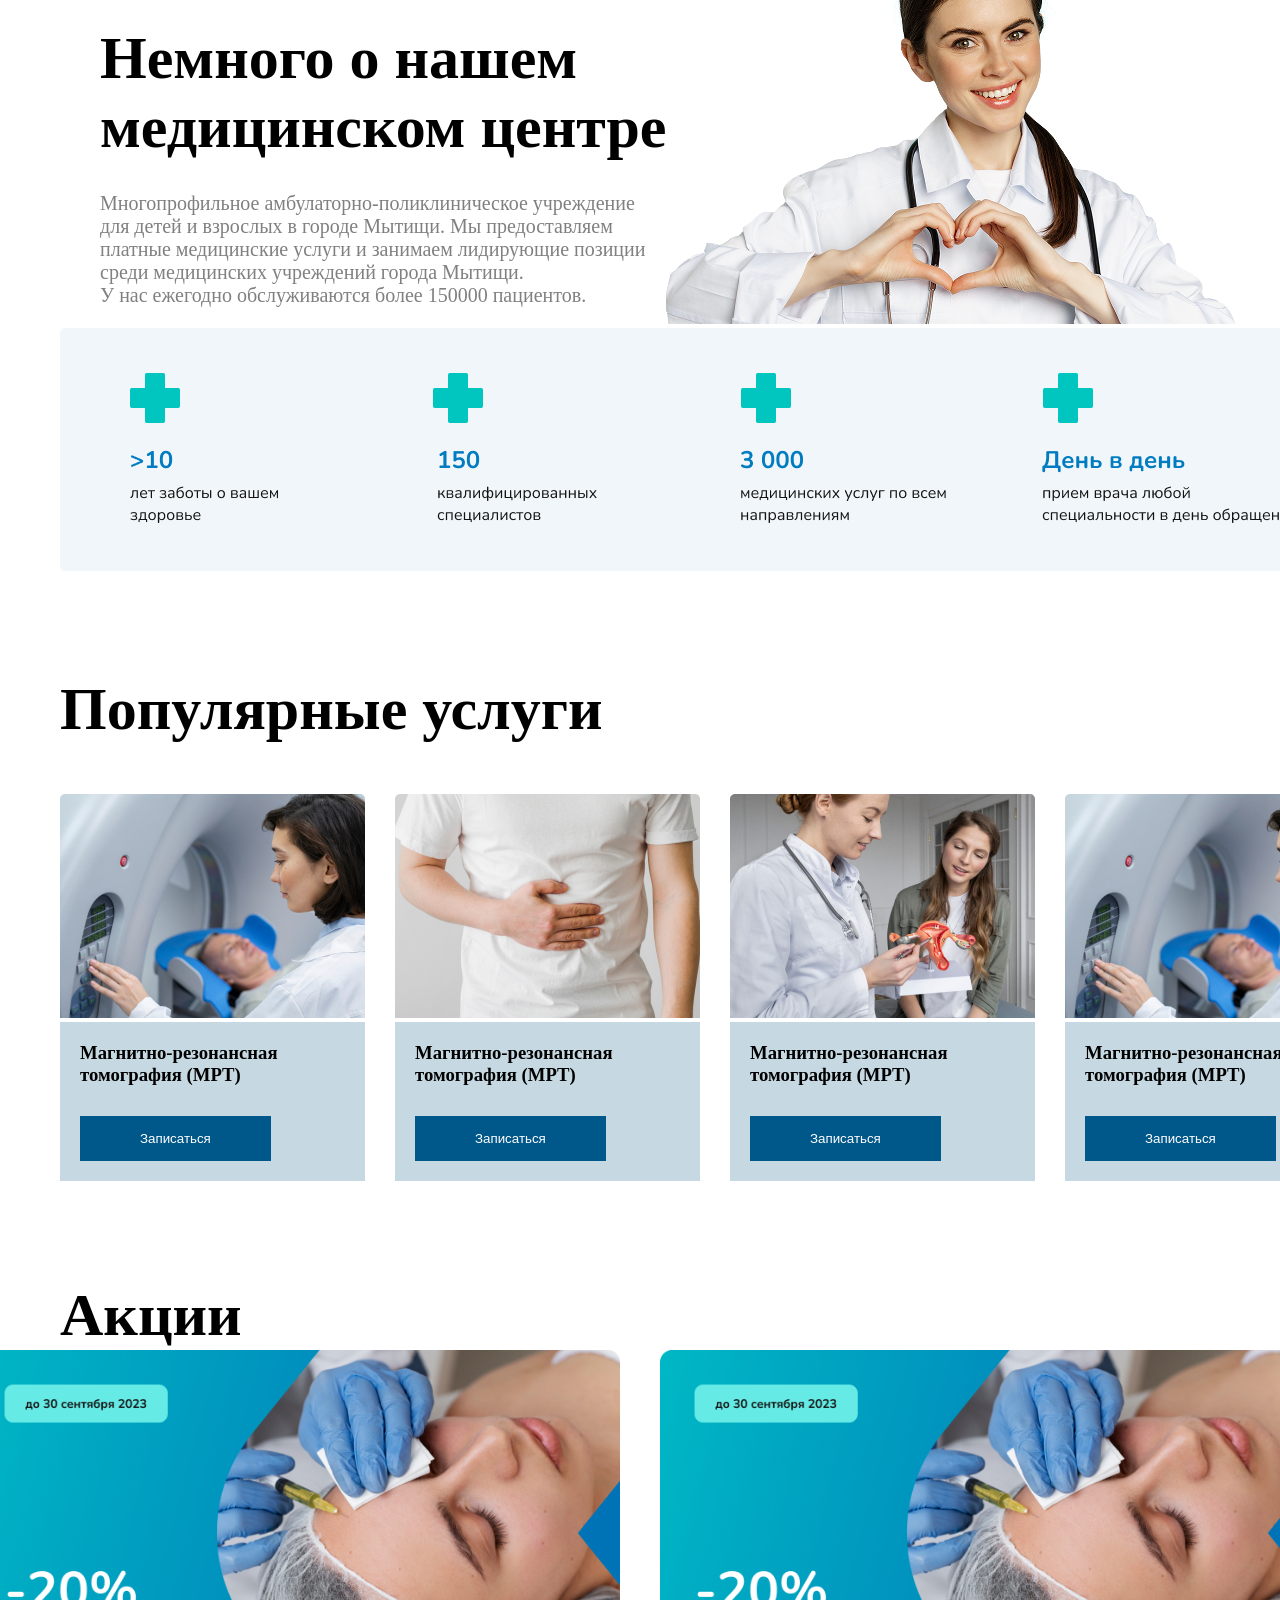
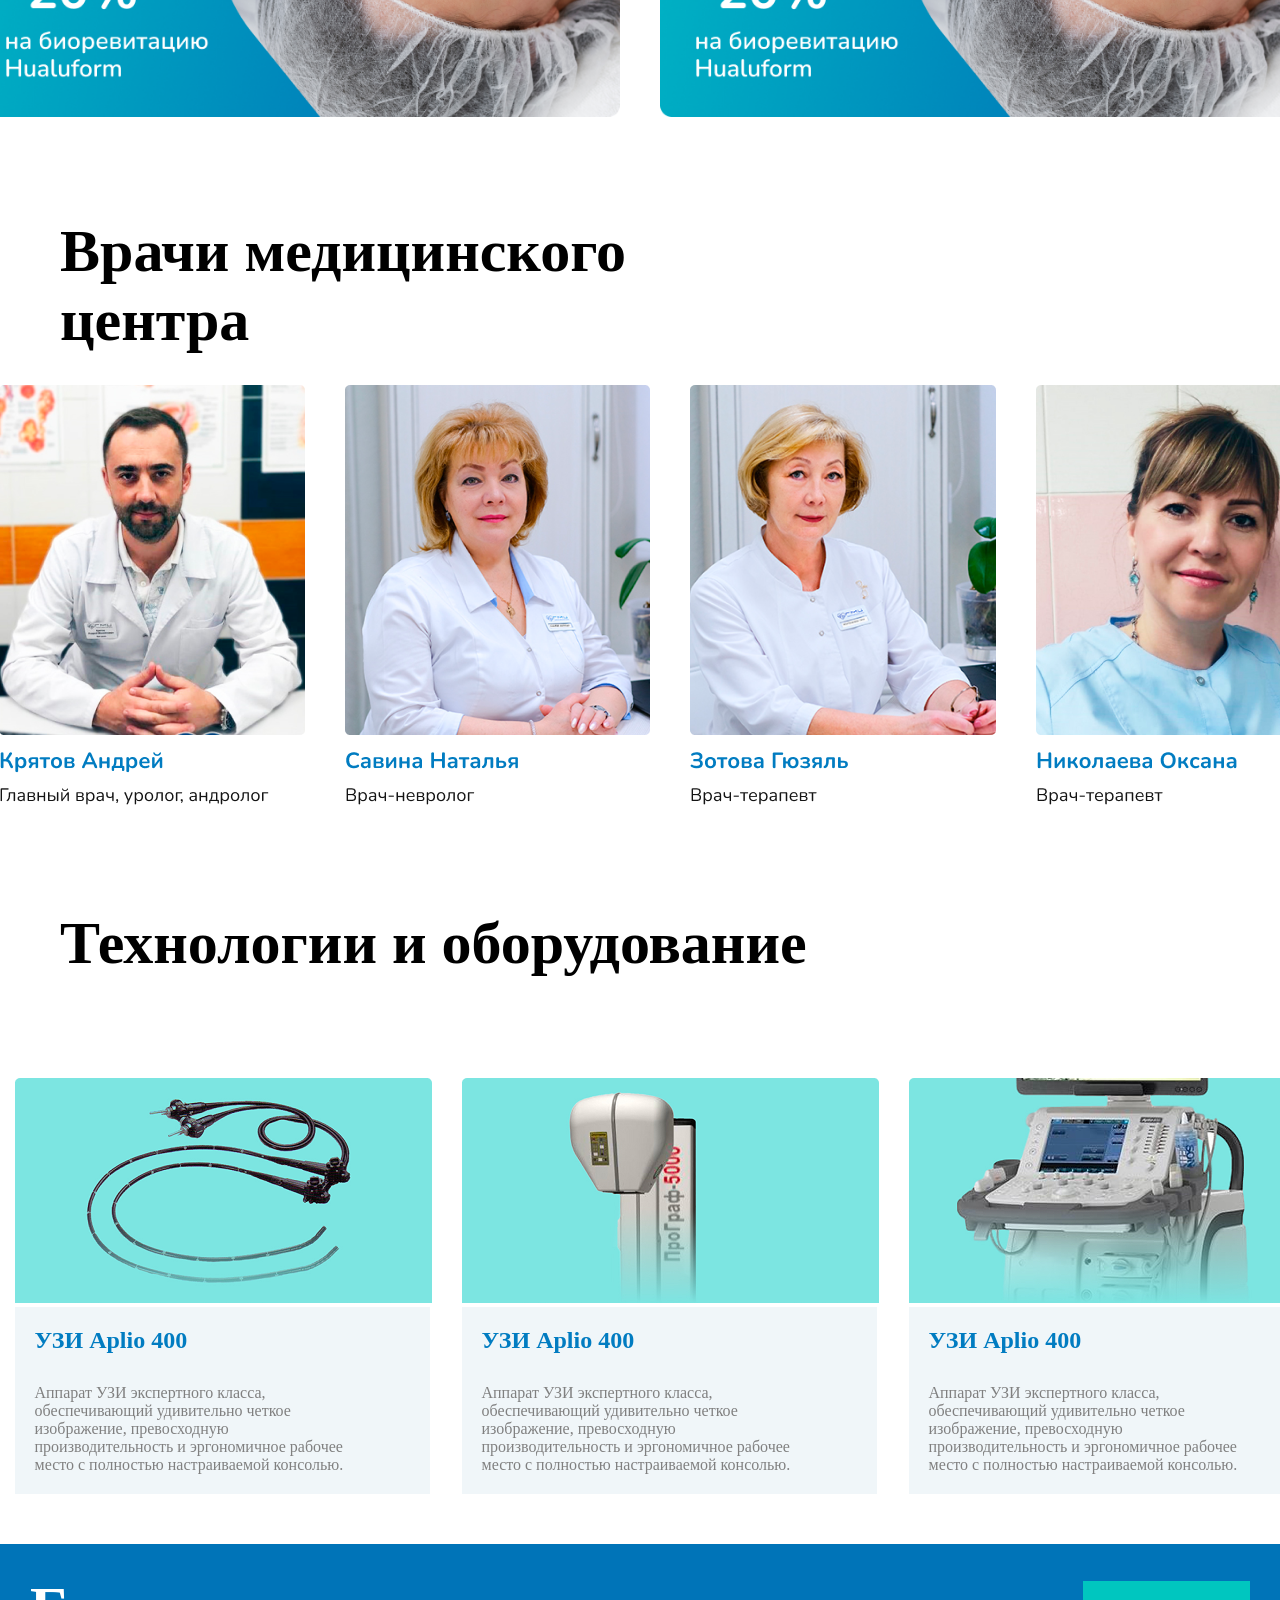
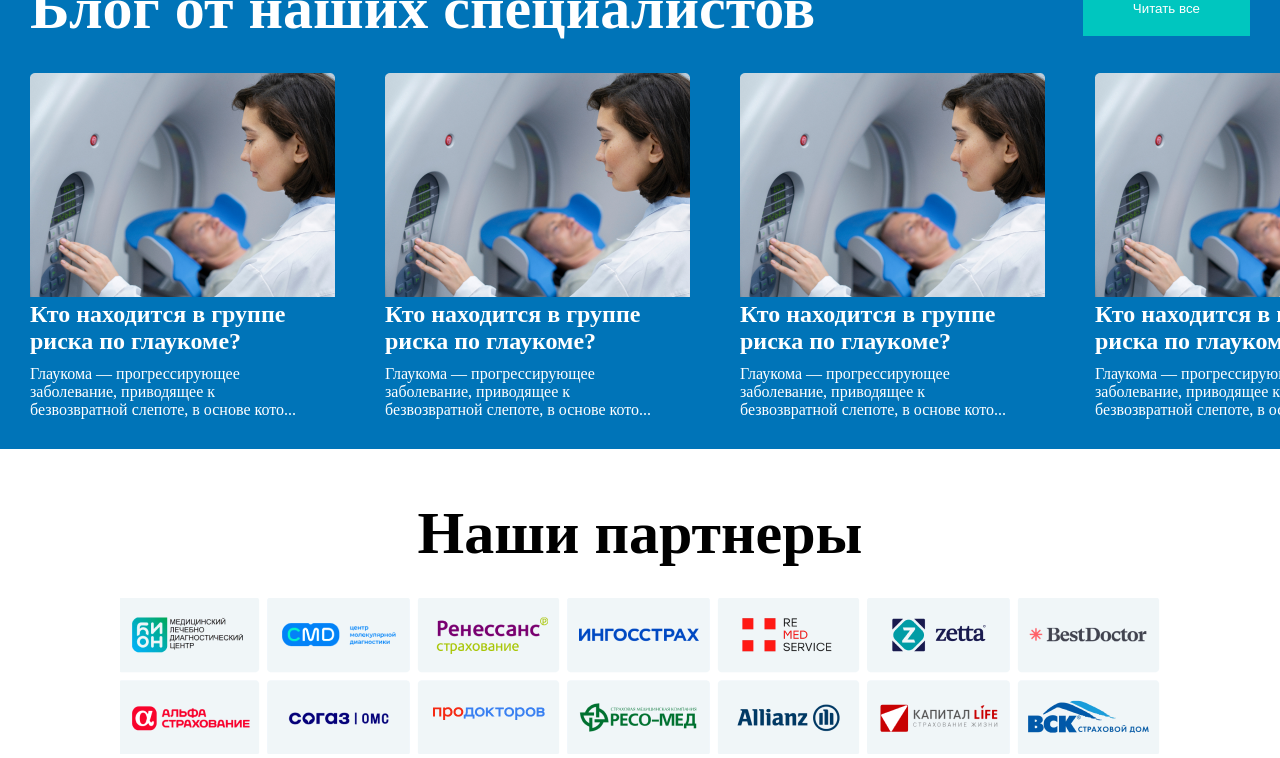
==== commit e97dd78c: "Merge pull request #13 from ffkabulka010-cmd/abulqosim salom58-salom61" ====
--- a/abdulqosim/abdulqosim.html
+++ b/abdulqosim/abdulqosim.html
@@ -7,6 +7,12 @@
     <link rel="stylesheet" href="./abdulqosim.css">
 </head>
 <body>
+    <div class="name">
+      <a href="./index.html">ISHOQ</a>
+      <a href="./abdulqosim/abdulqosim.html">ABDULQOSIM</a>
+      <a href="./abdulvochid/abdulvojid.html">ABDULVOCHID</a>
+      <a href="./qadirdin/qadirdin.html">QADRIDIN</a>
+    </div>
     <div class="salom">
         <img src="./logo.svg" alt="">
 <div class="salom1">
--- a/abdulqosim/abdulqosim.css
+++ b/abdulqosim/abdulqosim.css
@@ -1,5 +1,18 @@
 *{
     margin: 0;
+}
+.name {
+    padding: 20px;
+    display: flex;
+    gap: 100px;
+    text-align: center;
+    justify-content: center;
+    background-color: black;
+}
+
+a {
+    color: white;
+    font-size: 20px;
 }
 .salom{
     display: flex;
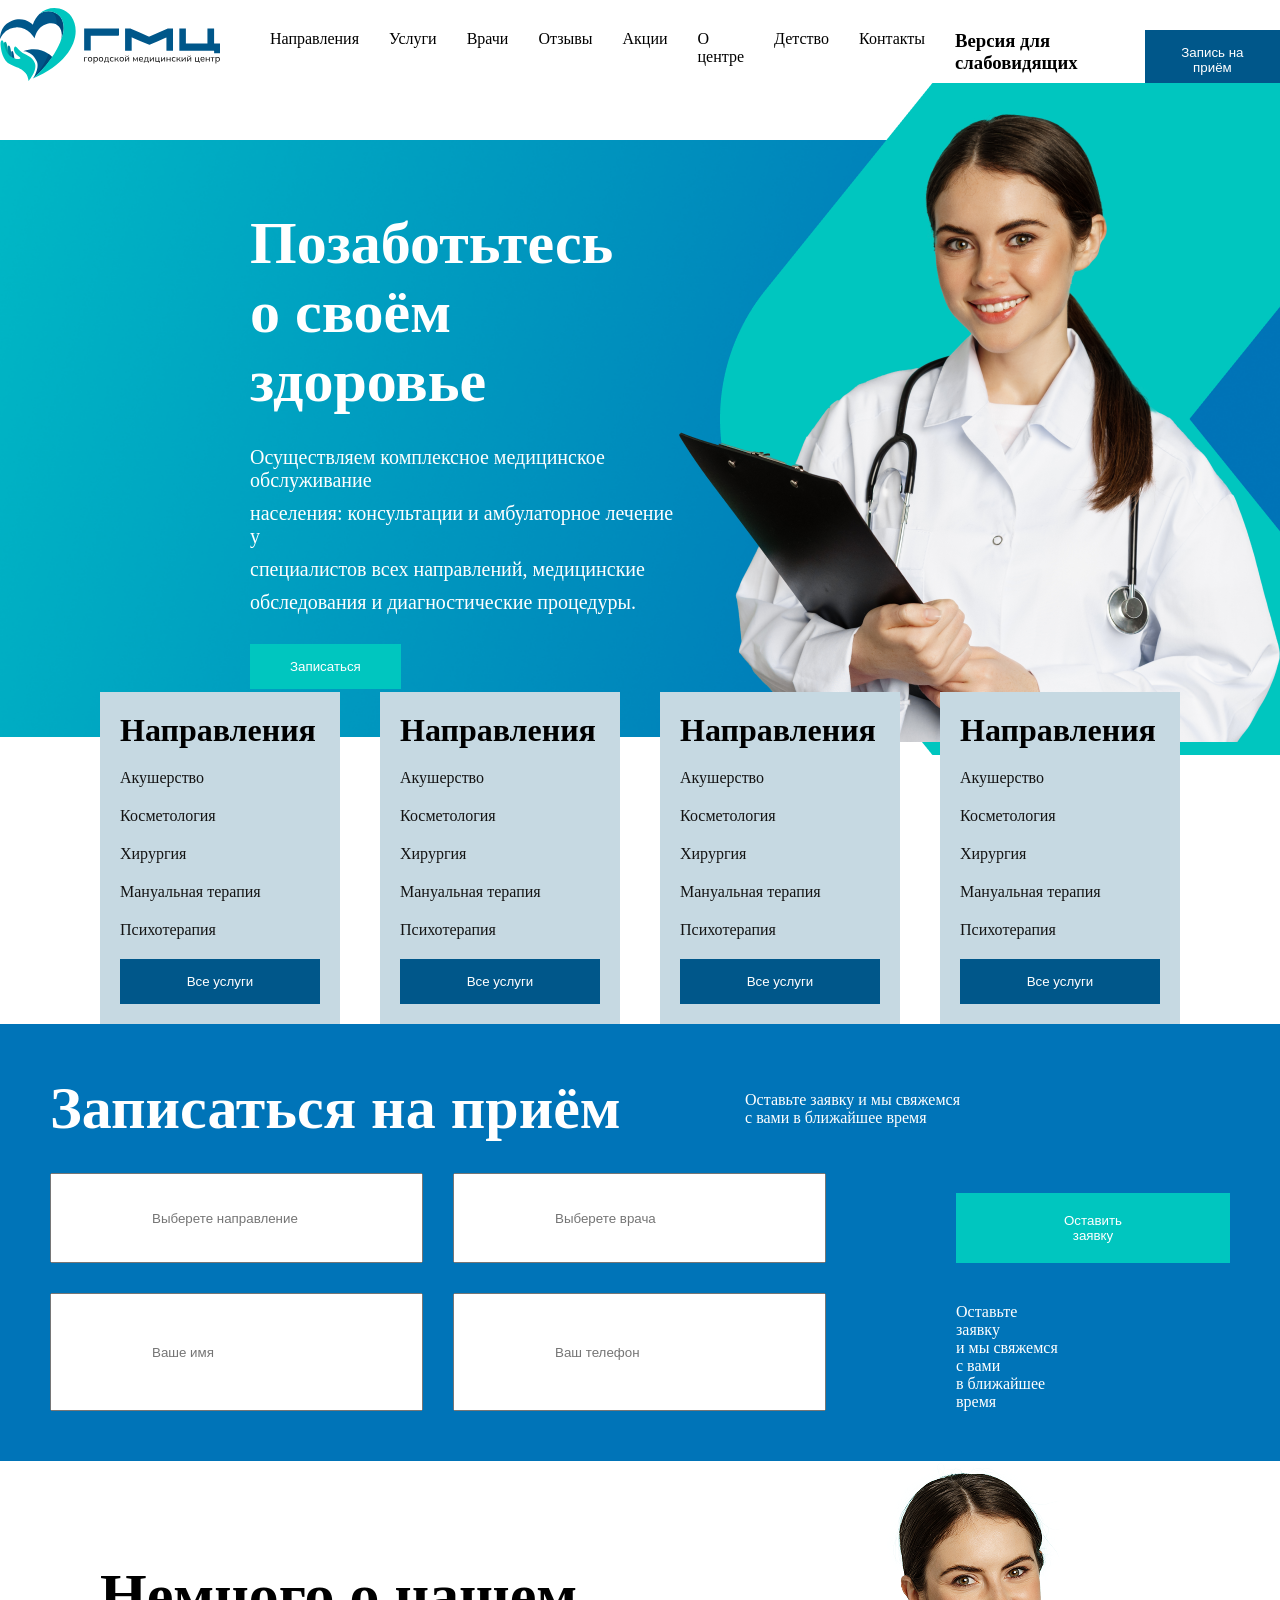
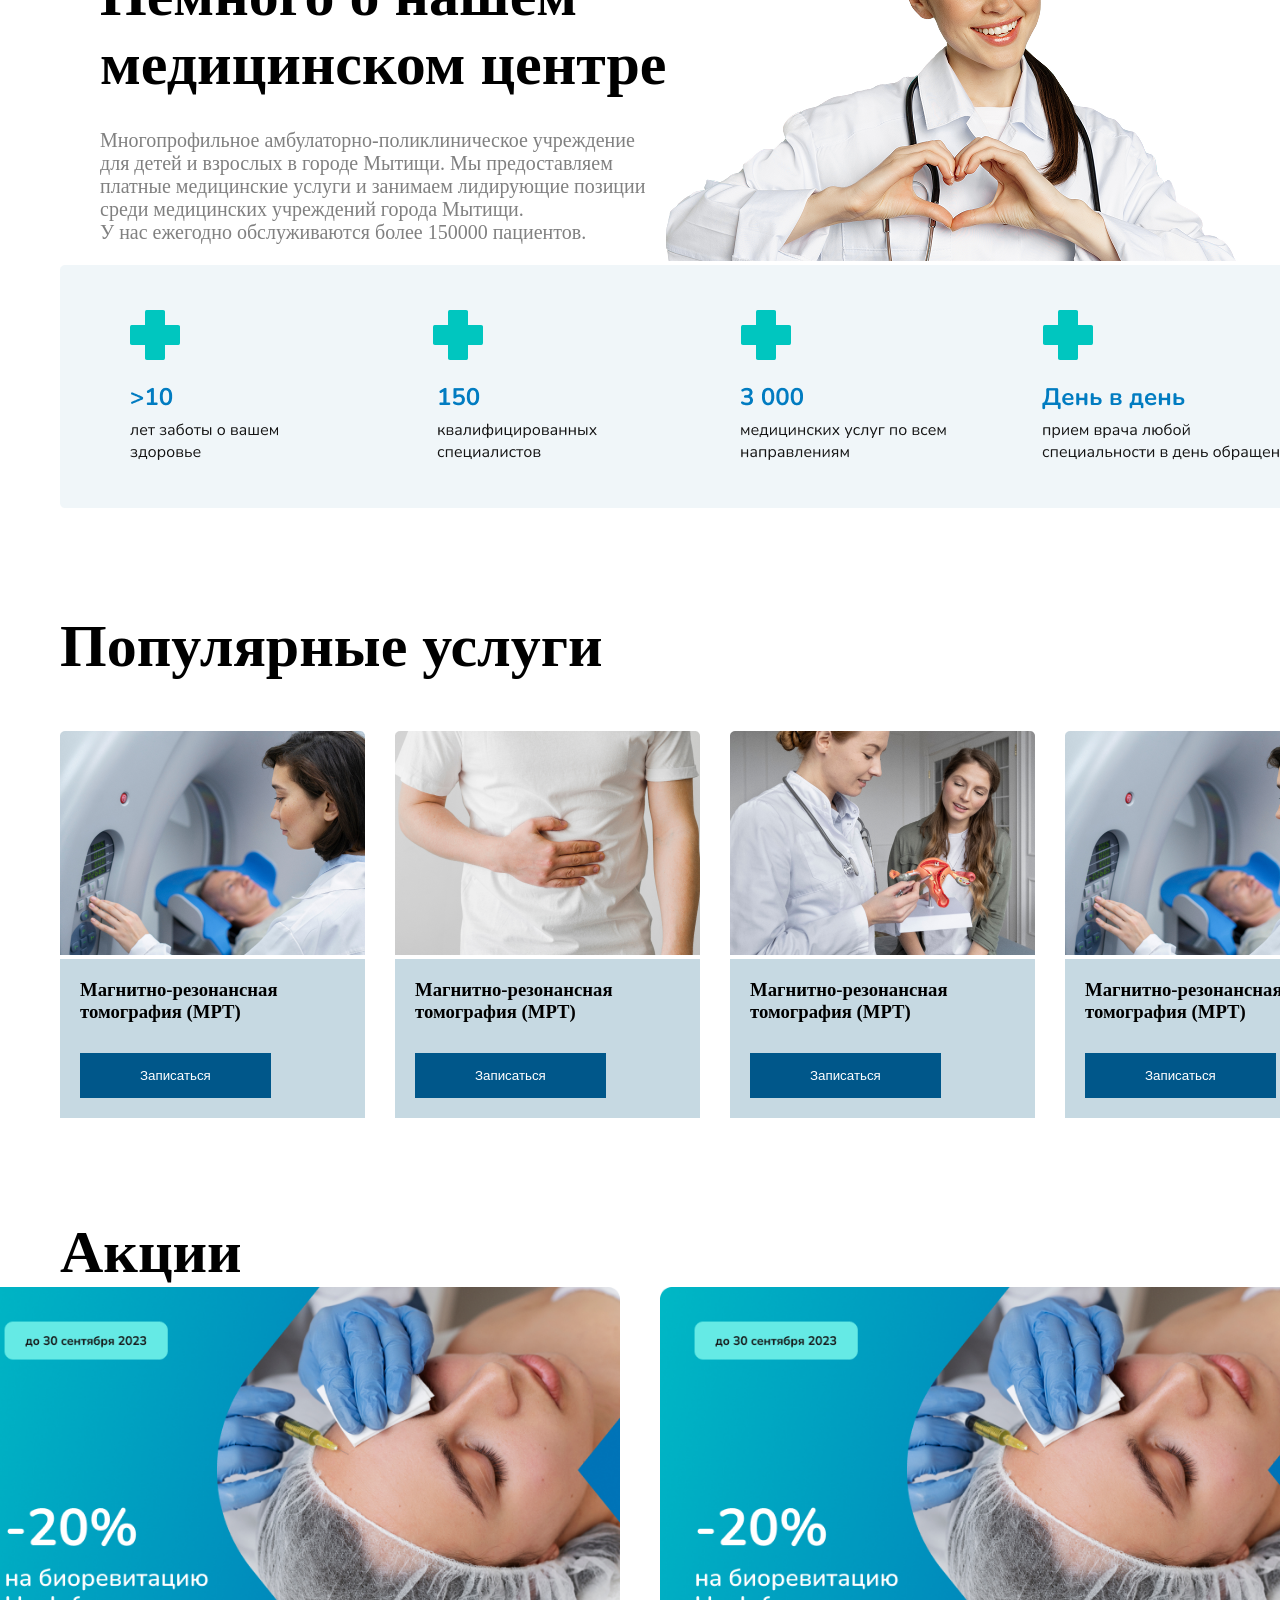
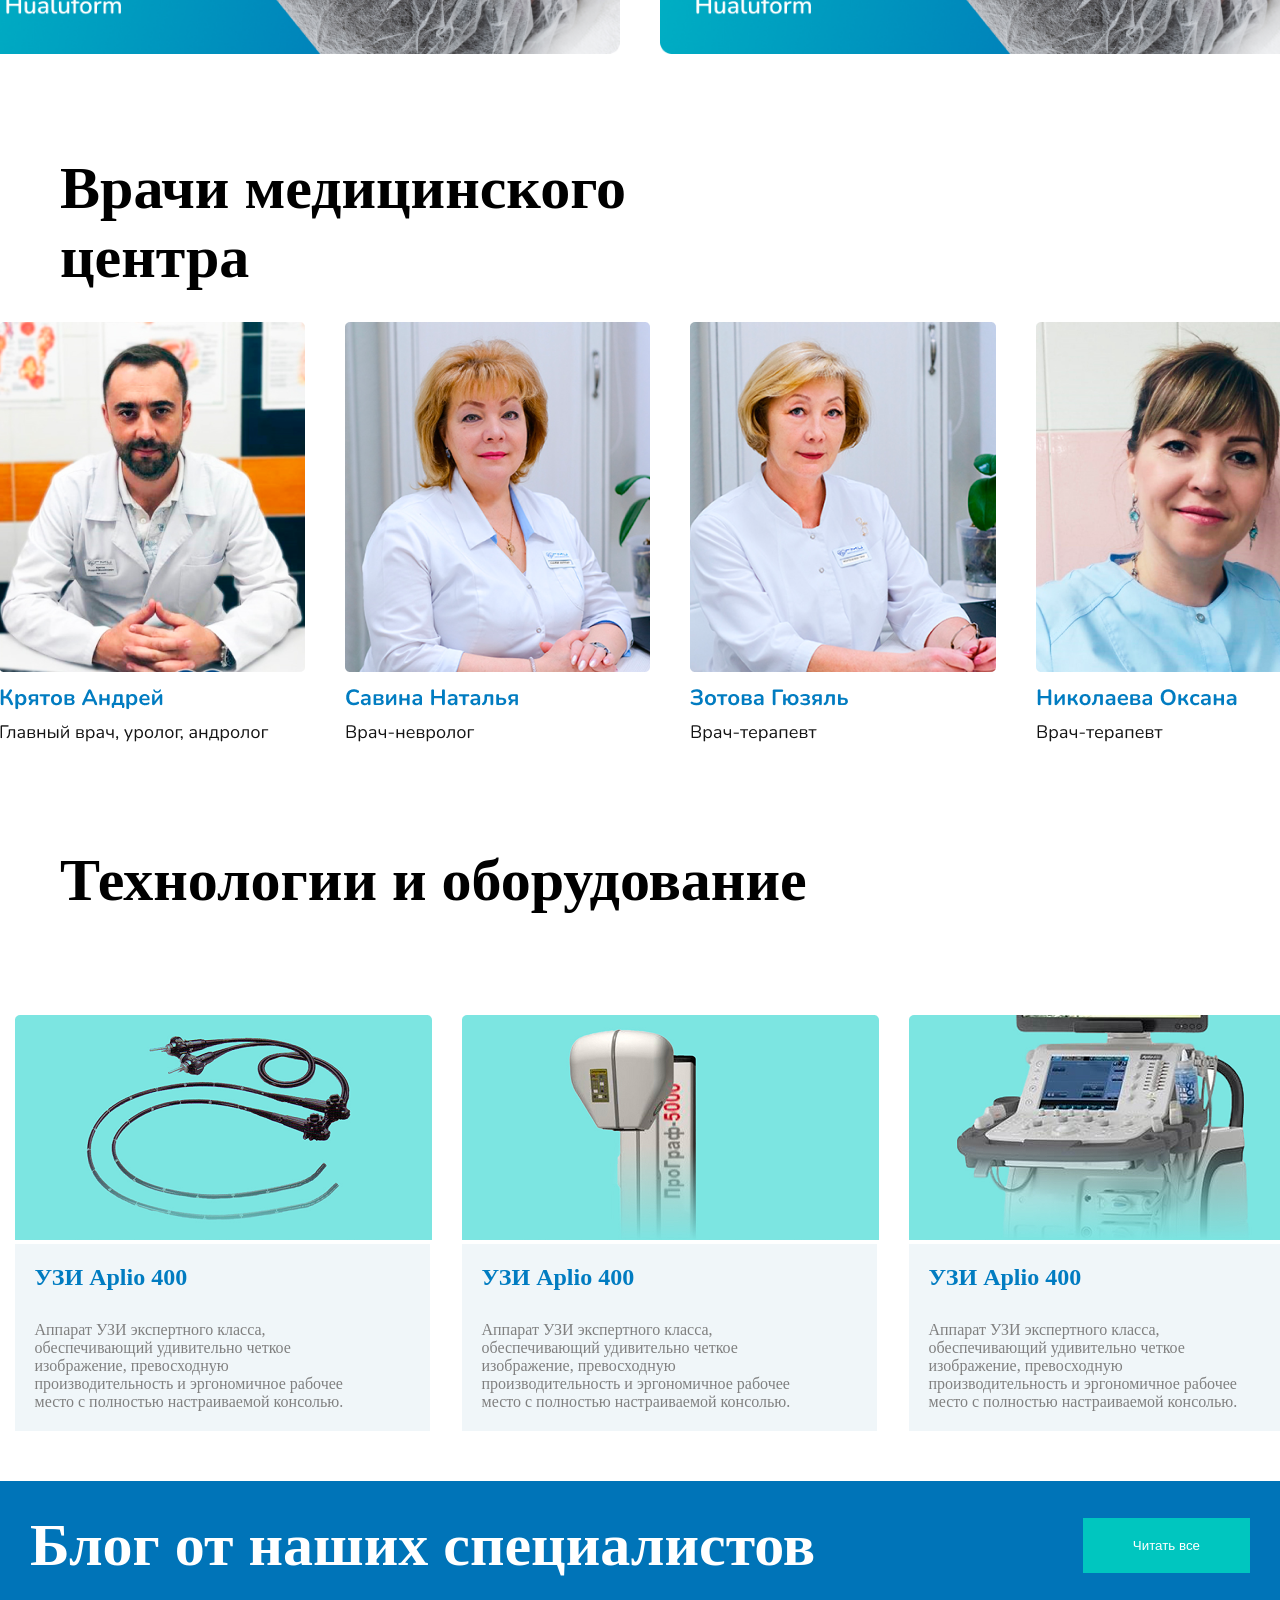
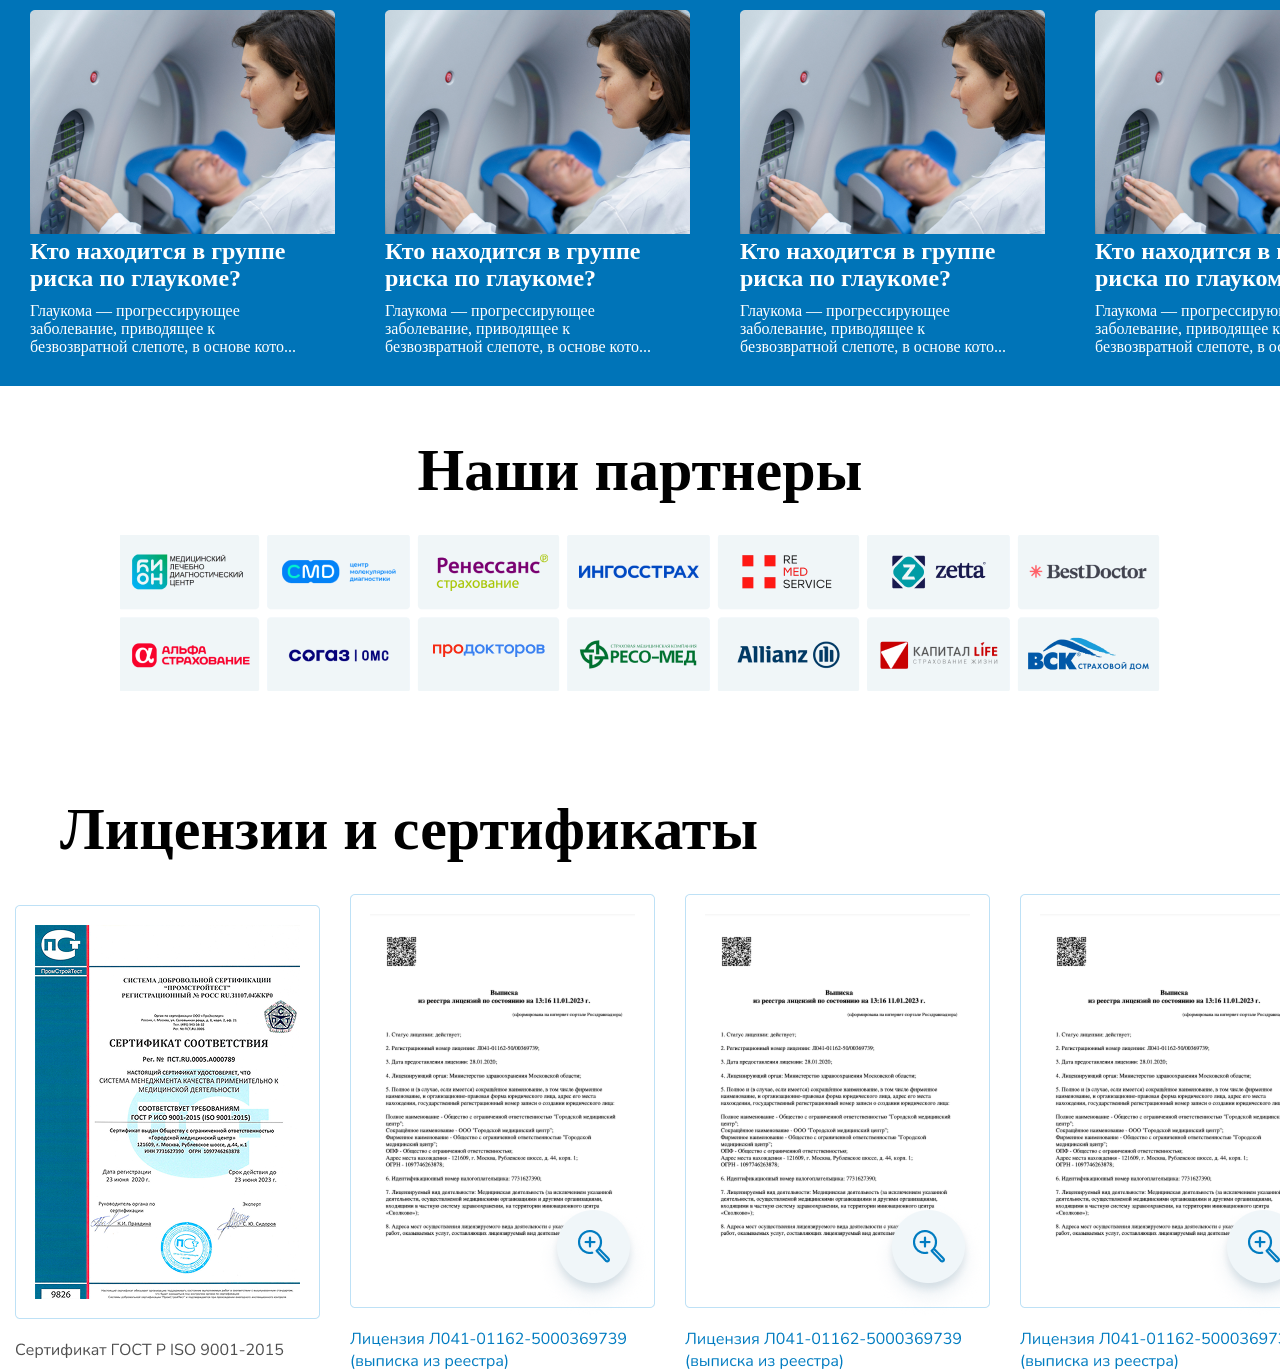
==== commit d77ffef7: "salom62-63" ====
--- a/abdulqosim/abdulqosim.html
+++ b/abdulqosim/abdulqosim.html
@@ -7,12 +7,6 @@
     <link rel="stylesheet" href="./abdulqosim.css">
 </head>
 <body>
-    <div class="name">
-      <a href="./index.html">ISHOQ</a>
-      <a href="./abdulqosim/abdulqosim.html">ABDULQOSIM</a>
-      <a href="./abdulvochid/abdulvojid.html">ABDULVOCHID</a>
-      <a href="./qadirdin/qadirdin.html">QADRIDIN</a>
-    </div>
     <div class="salom">
         <img src="./logo.svg" alt="">
 <div class="salom1">
@@ -218,5 +212,14 @@
         <h1 class="salom7">Наши партнеры</h1>
         <img class="salom61" src="./Снимок экрана — 2026-11-26 в 10.02.10.png" alt="">
     </div>
+    <div class="salom62">
+        <h1 class="salom7">Лицензии и сертификаты</h1>
+        <div class="salom63">
+            <img src="./01 (1).png" alt="">
+            <img src="./02-hover.png" alt="">
+            <img src="./02-hover.png" alt="">
+            <img src="./02-hover.png" alt="">
+        </div>
+    </div>
 </body>
 </html>
--- a/abdulqosim/abdulqosim.css
+++ b/abdulqosim/abdulqosim.css
@@ -1,18 +1,5 @@
 *{
     margin: 0;
-}
-.name {
-    padding: 20px;
-    display: flex;
-    gap: 100px;
-    text-align: center;
-    justify-content: center;
-    background-color: black;
-}
-
-a {
-    color: white;
-    font-size: 20px;
 }
 .salom{
     display: flex;
@@ -249,4 +236,15 @@
 }
 .salom61{
     margin-top: 30px;
+}
+.salom62{
+    margin-top: 100px;
+    margin-left: 60px;
+}
+.salom63{
+    margin-top: 30px;
+    display: flex;
+    justify-content: center;
+    align-items: center;
+    gap: 30px;
 }
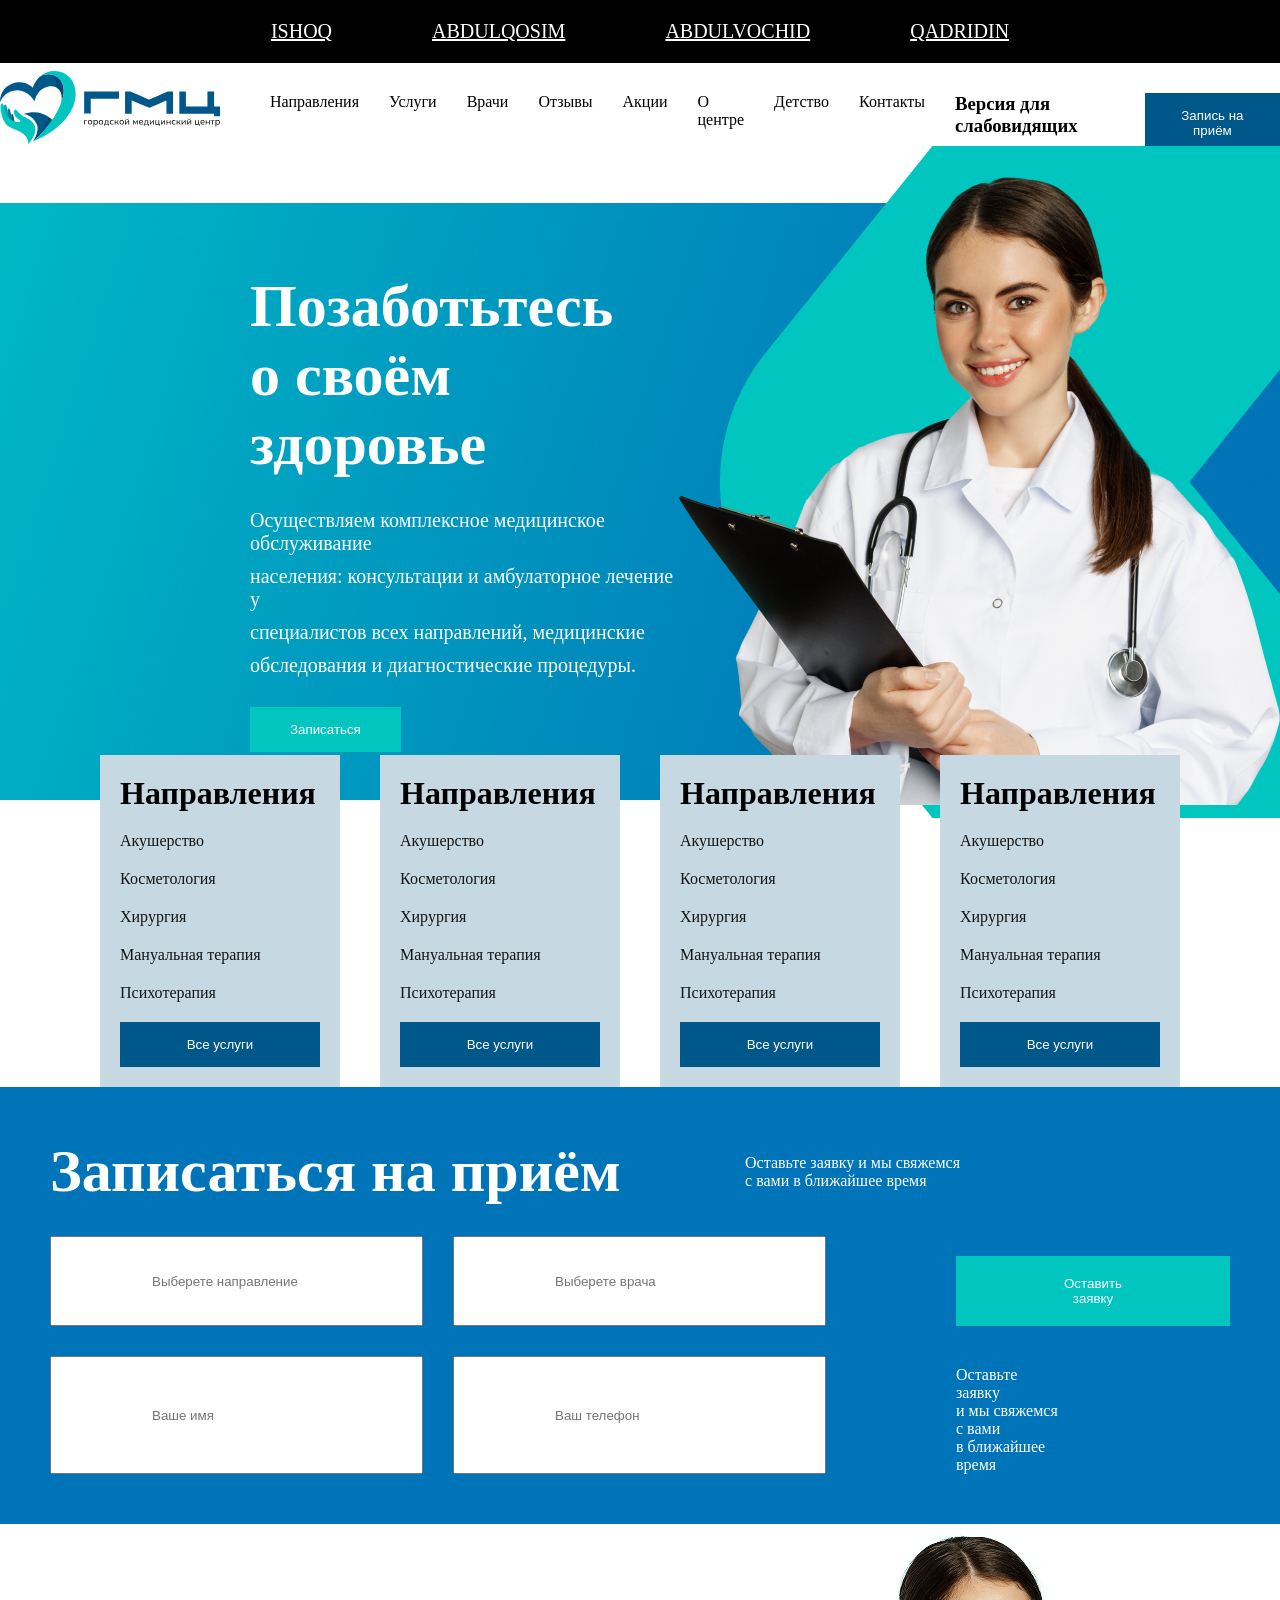
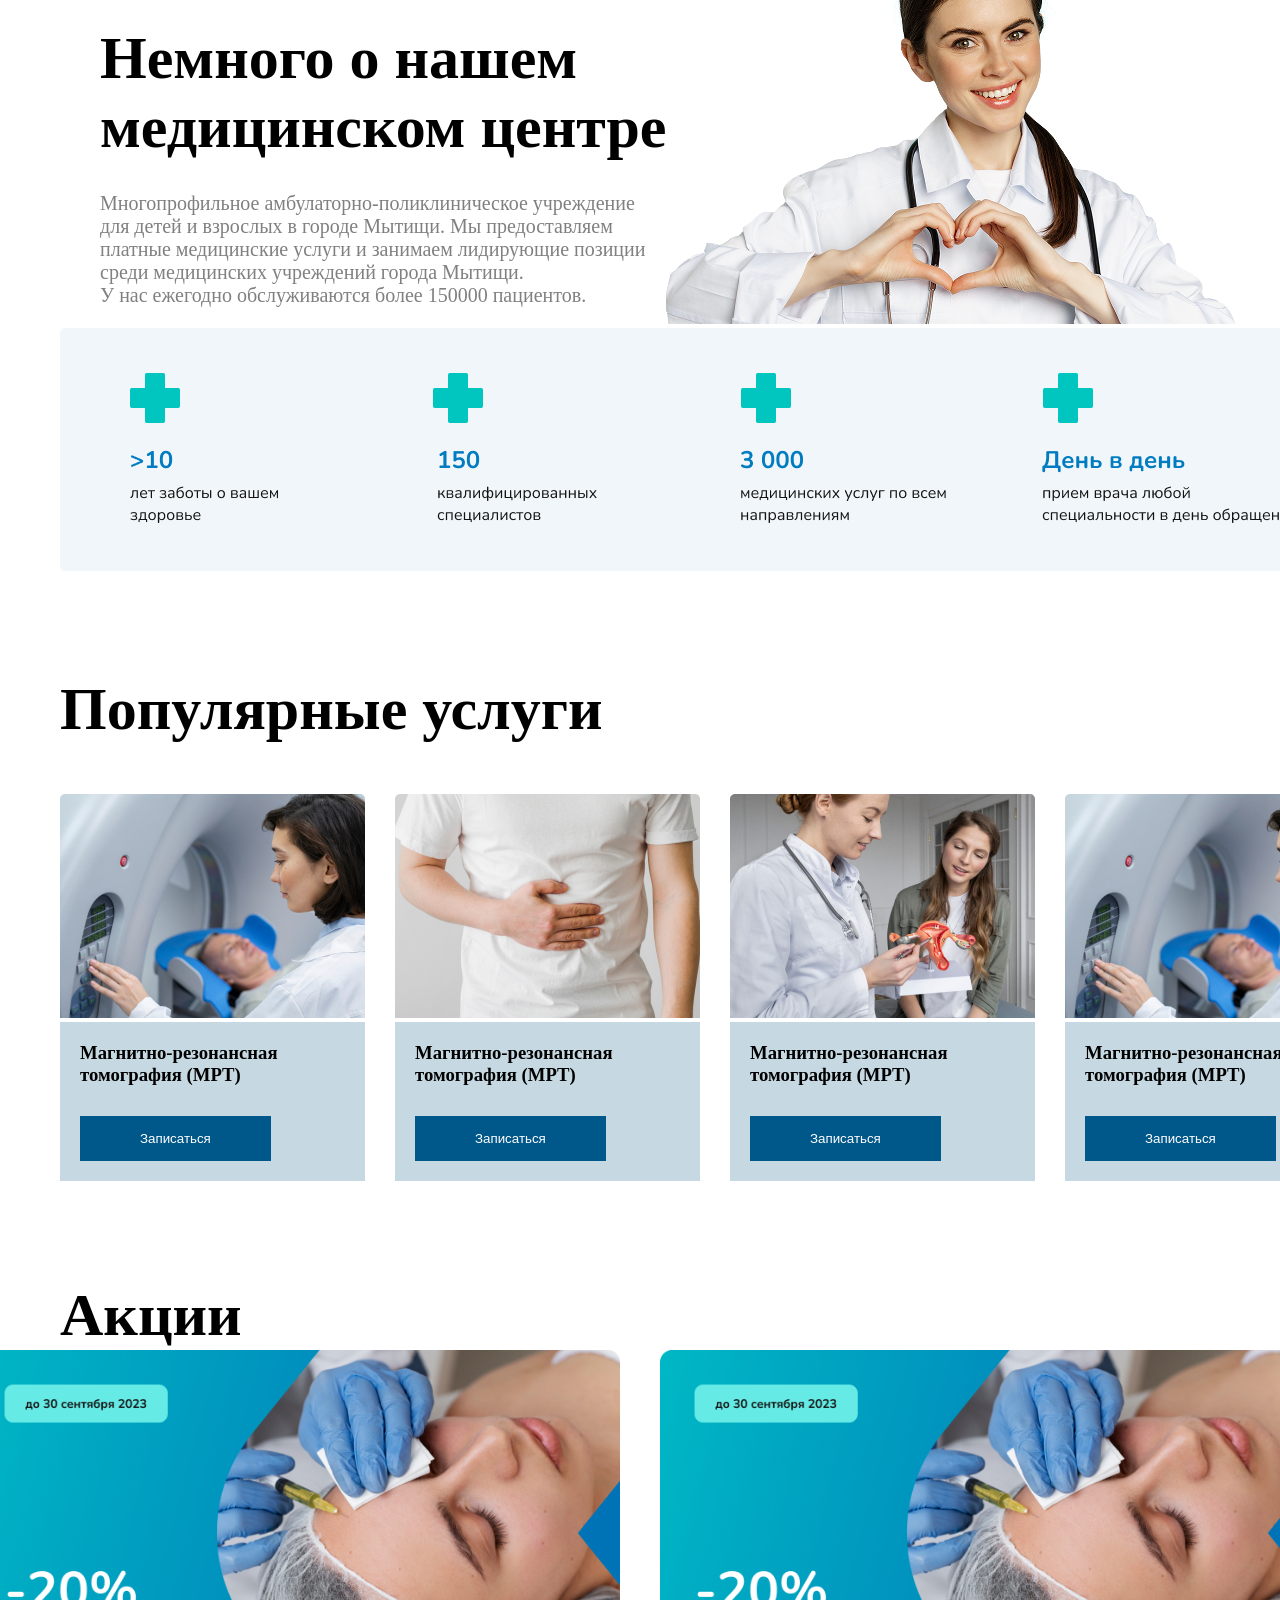
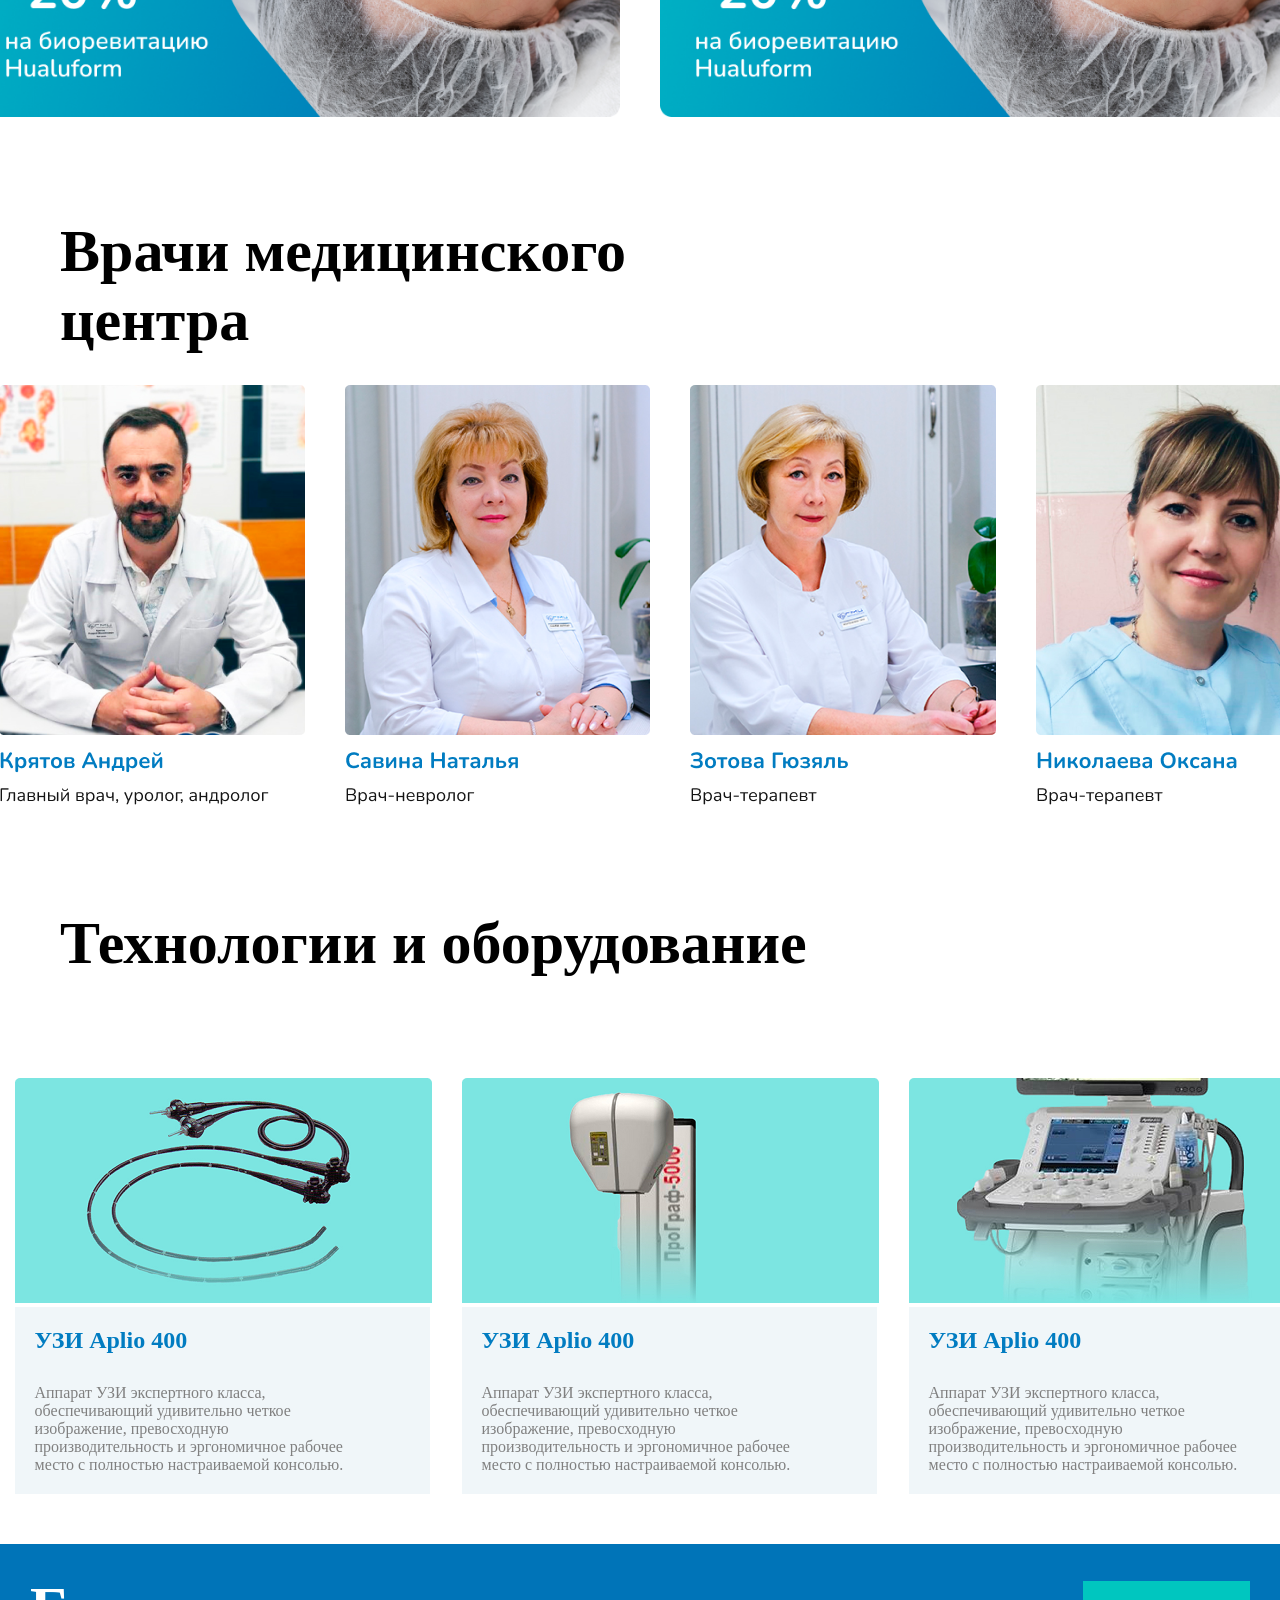
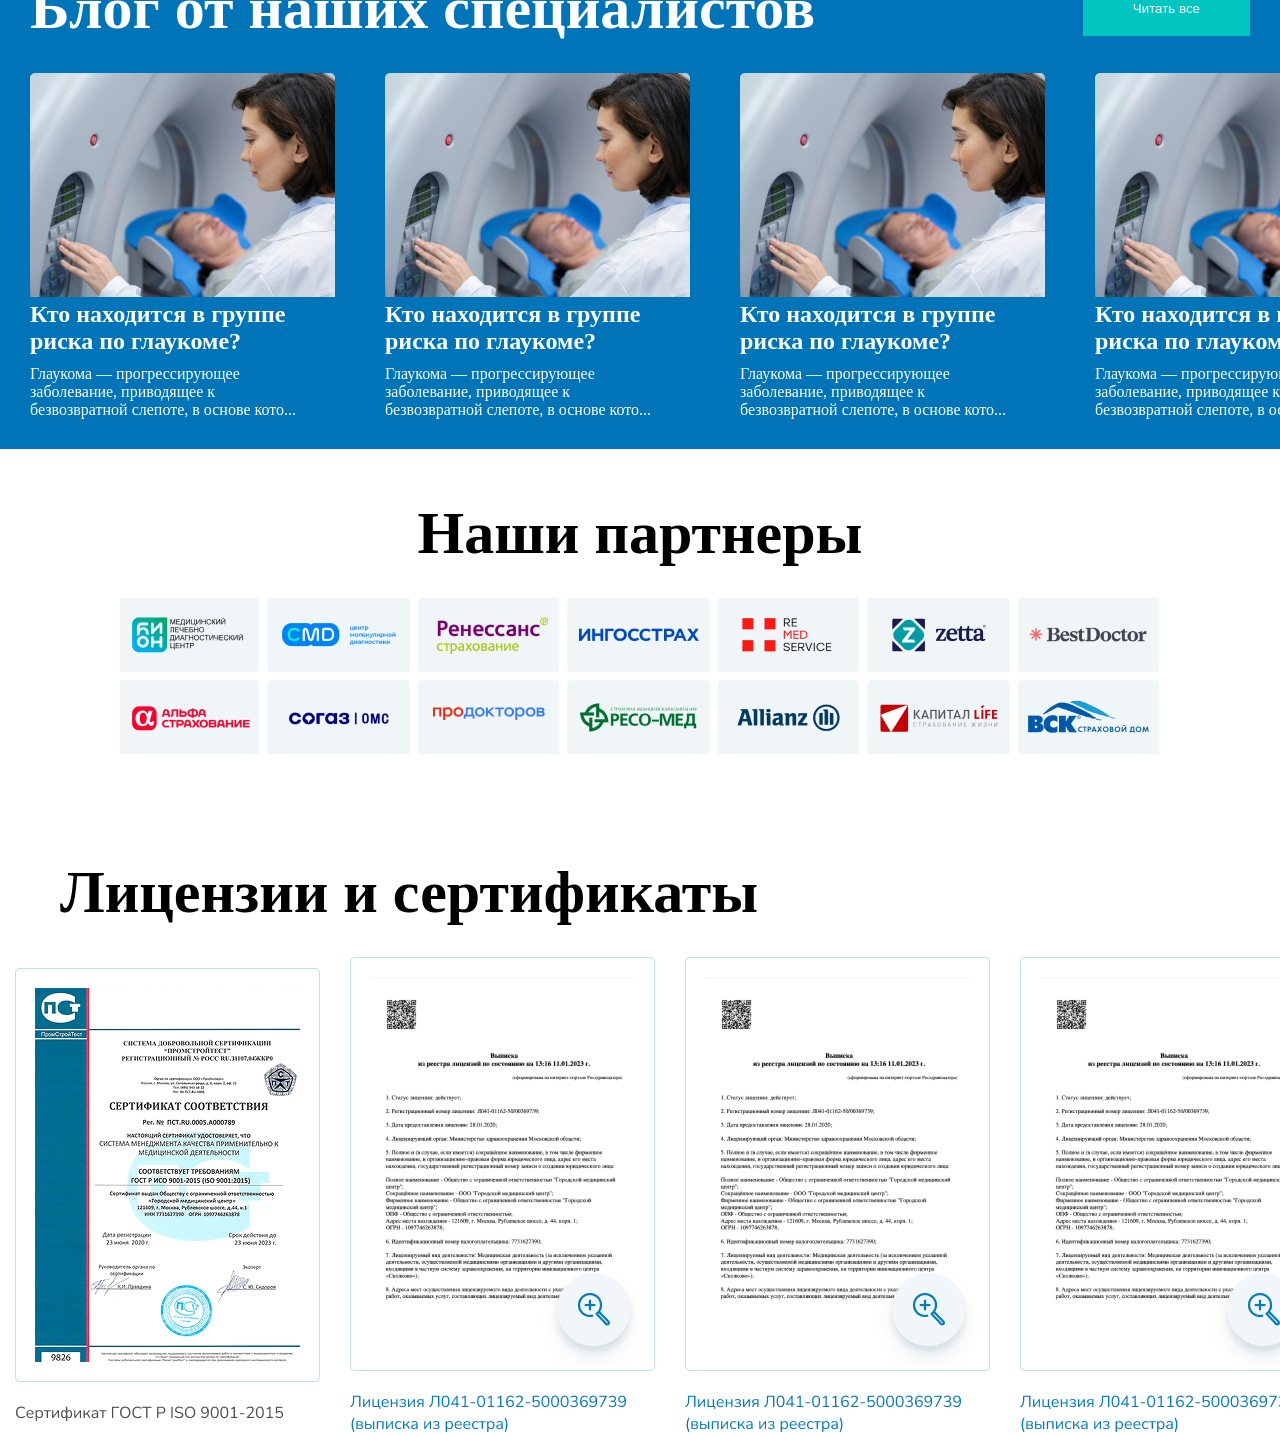
==== commit bdf8373c: "Merge pull request #14 from ffkabulka010-cmd/abulqosim salom58-salom61" ====
--- a/abdulqosim/abdulqosim.html
+++ b/abdulqosim/abdulqosim.html
@@ -7,6 +7,12 @@
     <link rel="stylesheet" href="./abdulqosim.css">
 </head>
 <body>
+    <div class="name">
+      <a href="./index.html">ISHOQ</a>
+      <a href="./abdulqosim/abdulqosim.html">ABDULQOSIM</a>
+      <a href="./abdulvochid/abdulvojid.html">ABDULVOCHID</a>
+      <a href="./qadirdin/qadirdin.html">QADRIDIN</a>
+    </div>
     <div class="salom">
         <img src="./logo.svg" alt="">
 <div class="salom1">
--- a/abdulqosim/abdulqosim.css
+++ b/abdulqosim/abdulqosim.css
@@ -1,5 +1,18 @@
 *{
     margin: 0;
+}
+.name {
+    padding: 20px;
+    display: flex;
+    gap: 100px;
+    text-align: center;
+    justify-content: center;
+    background-color: black;
+}
+
+a {
+    color: white;
+    font-size: 20px;
 }
 .salom{
     display: flex;
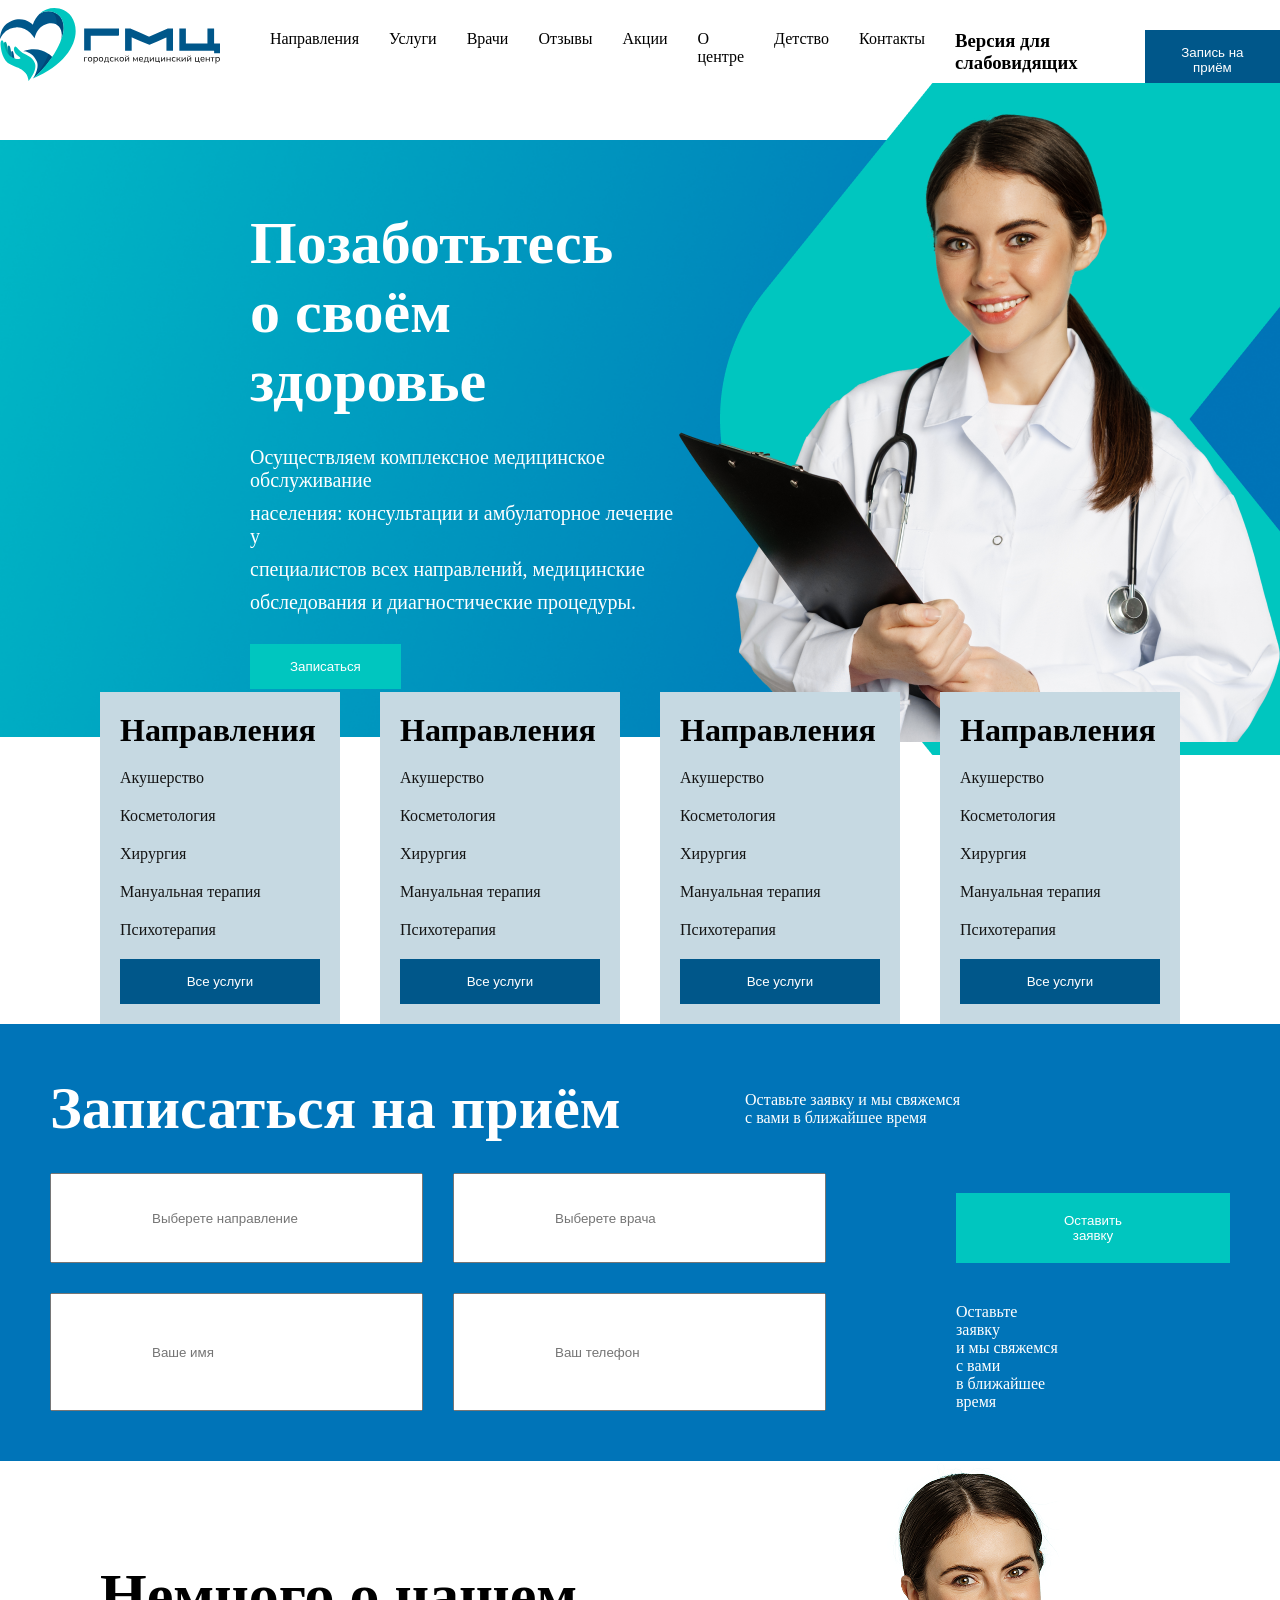
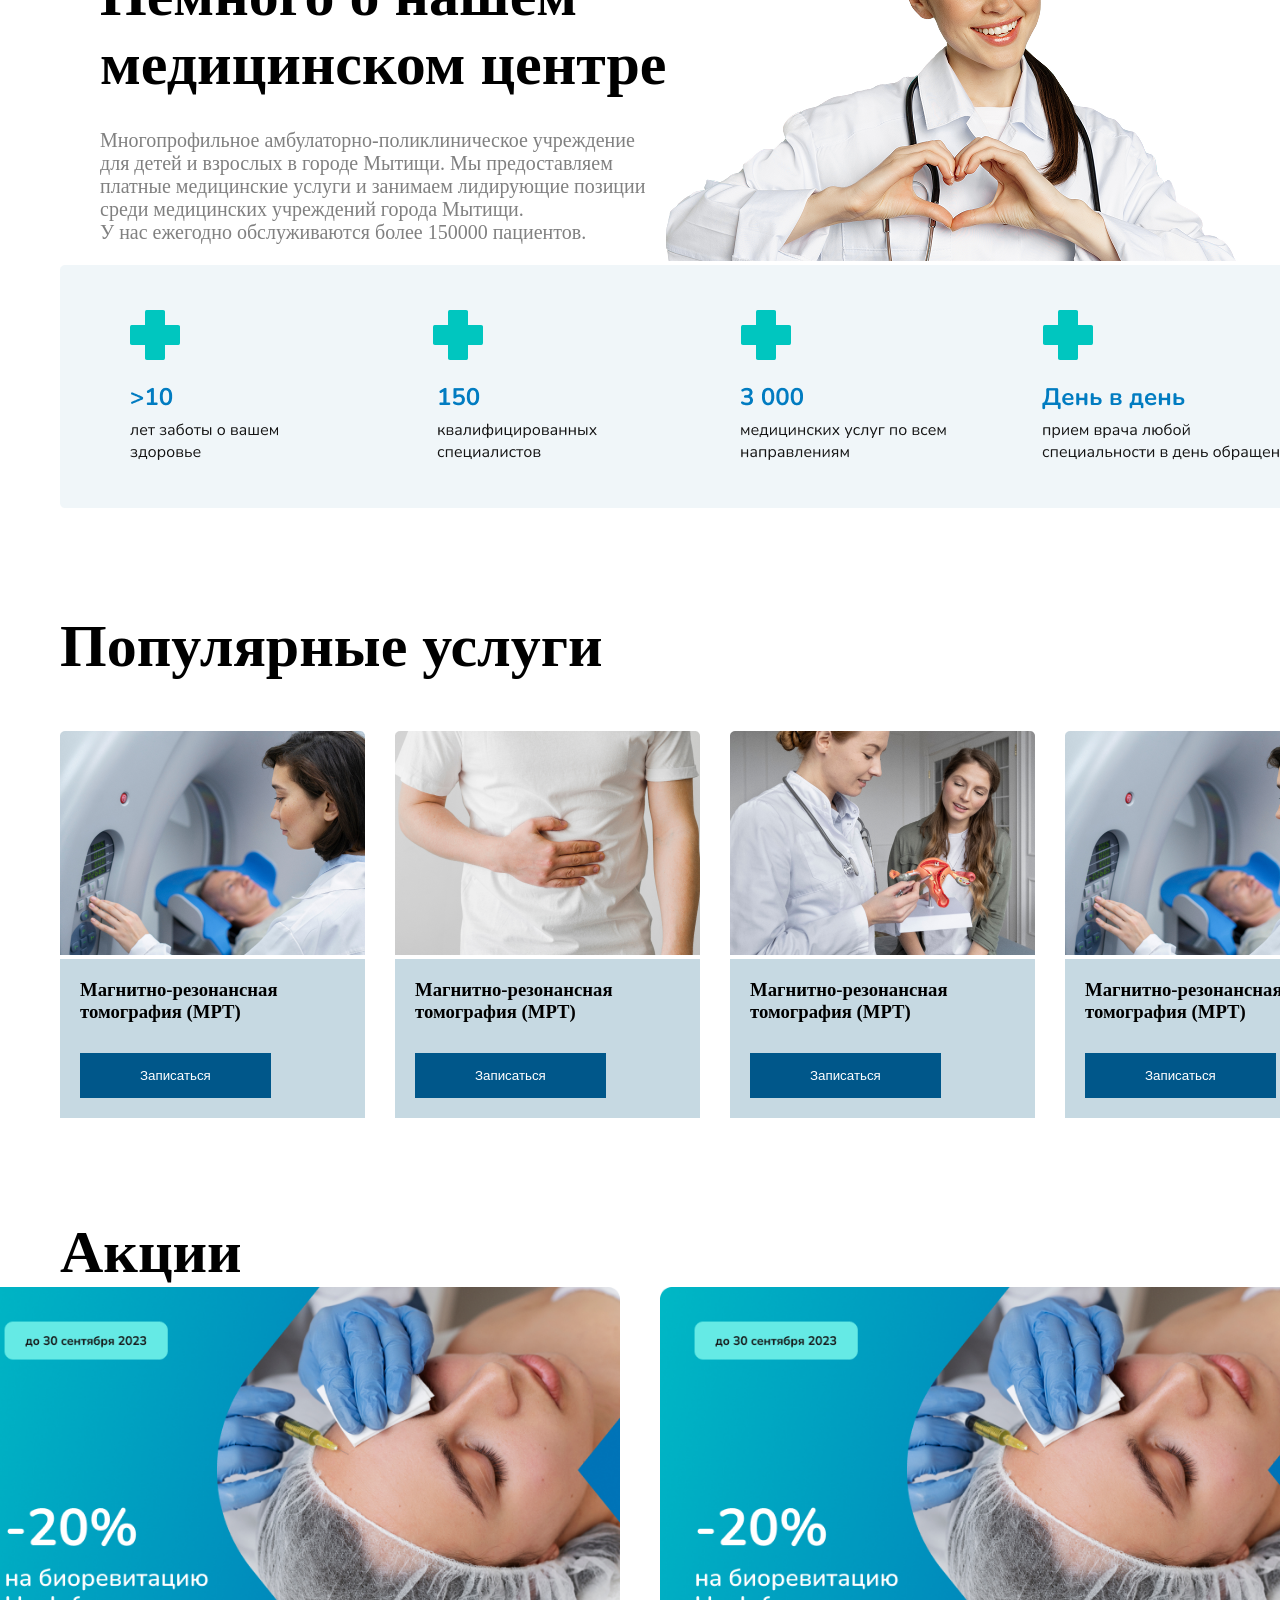
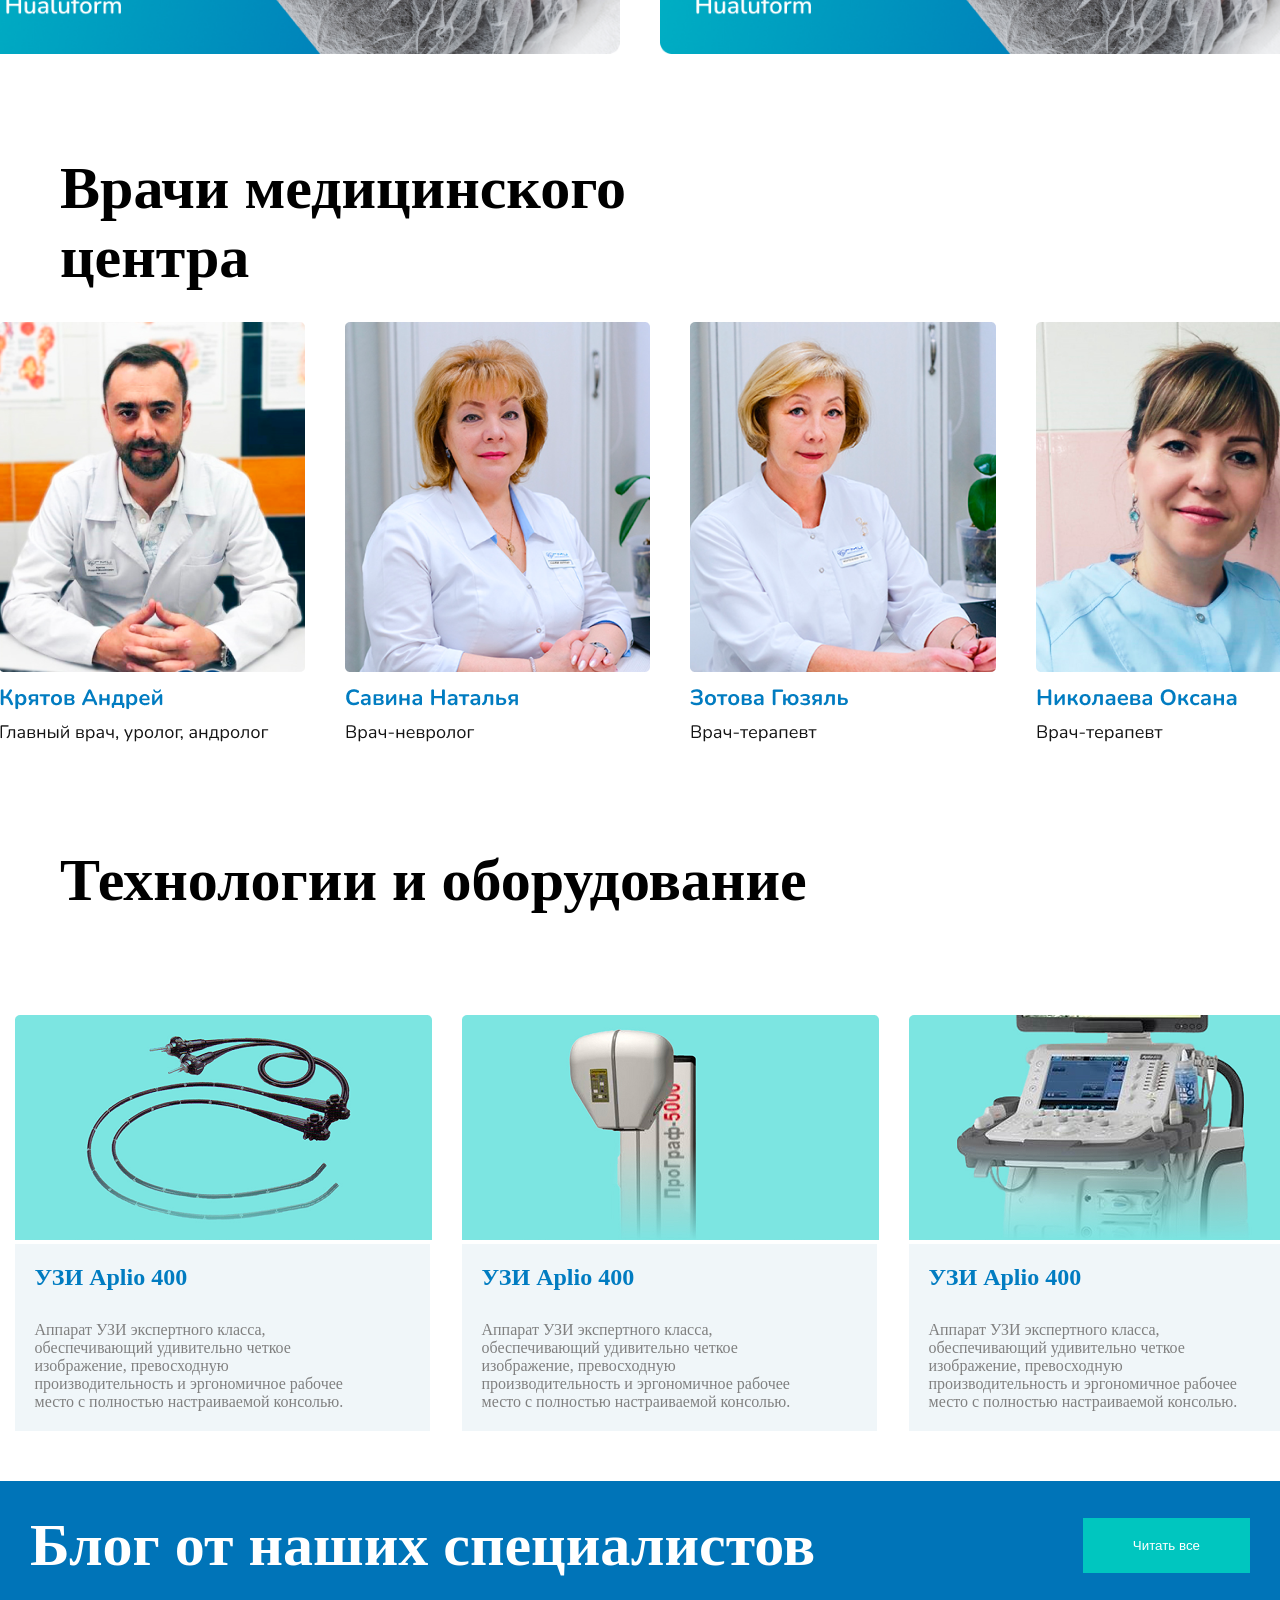
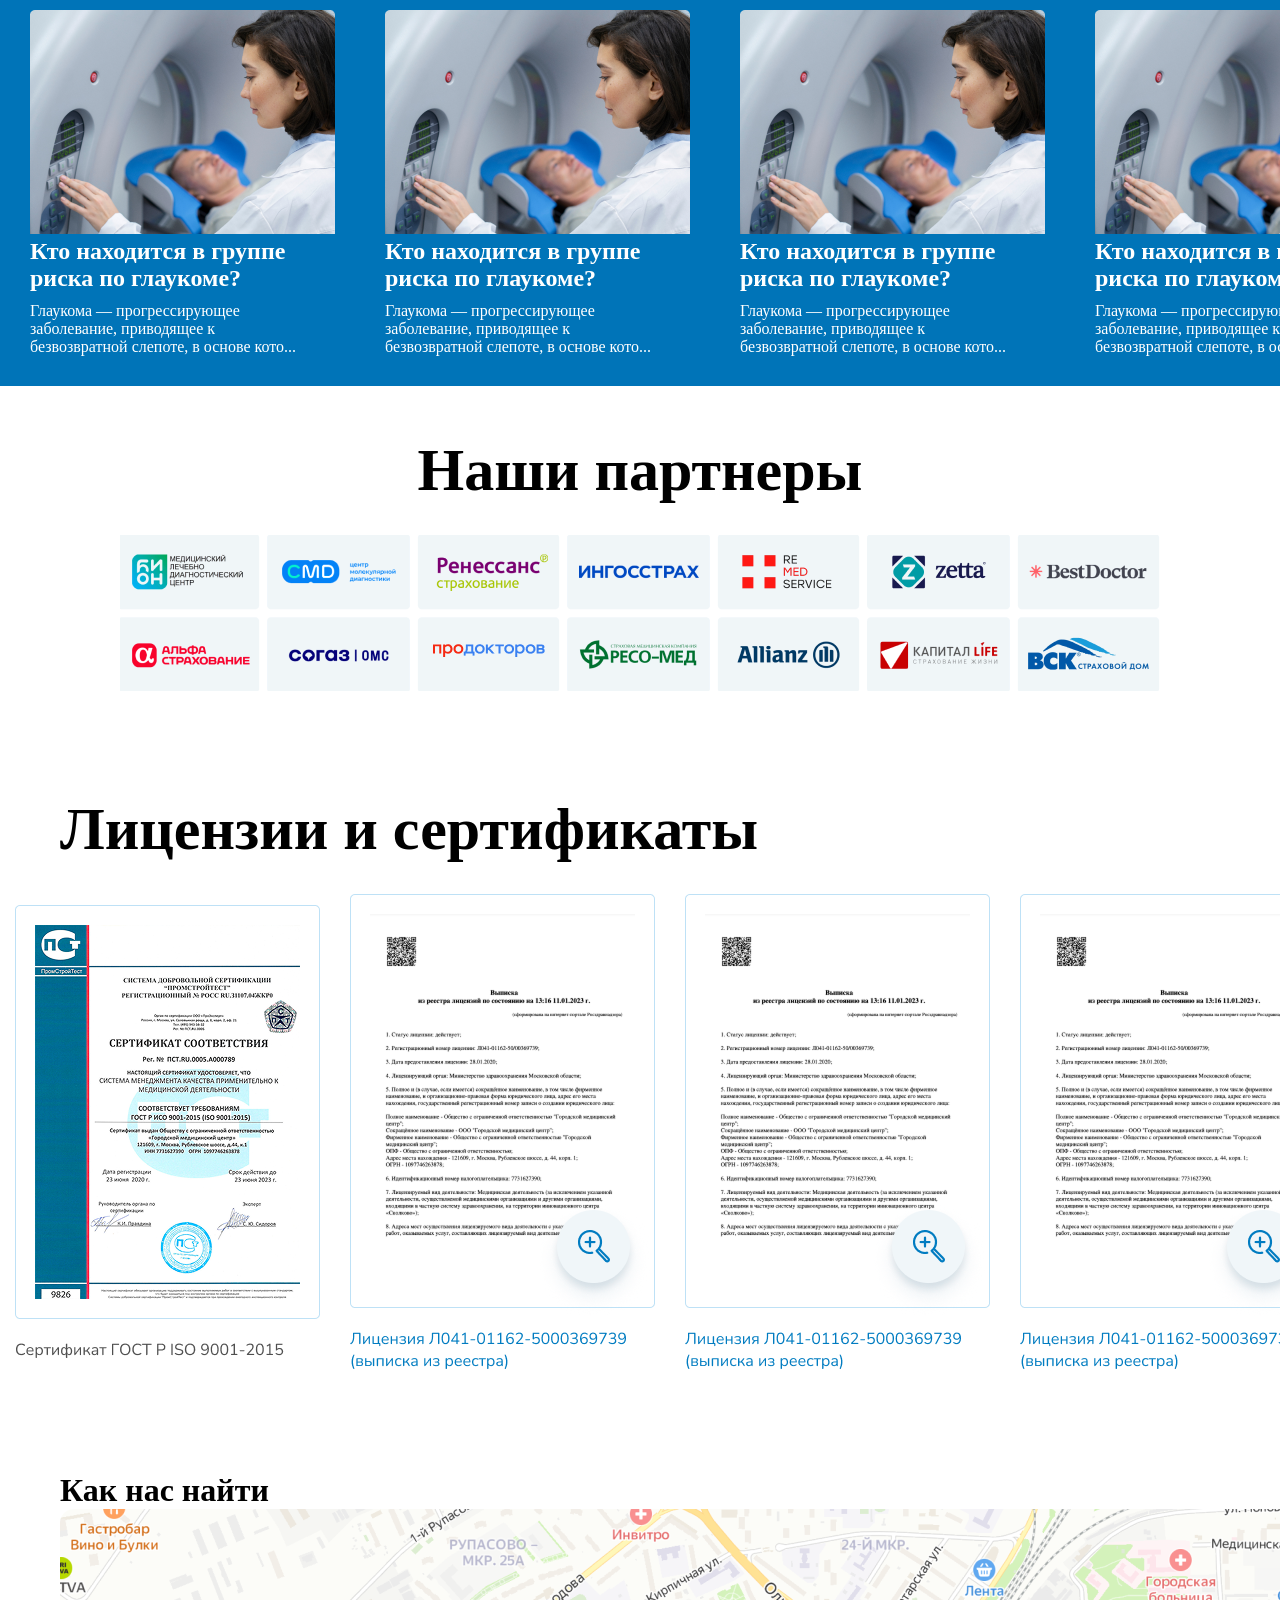
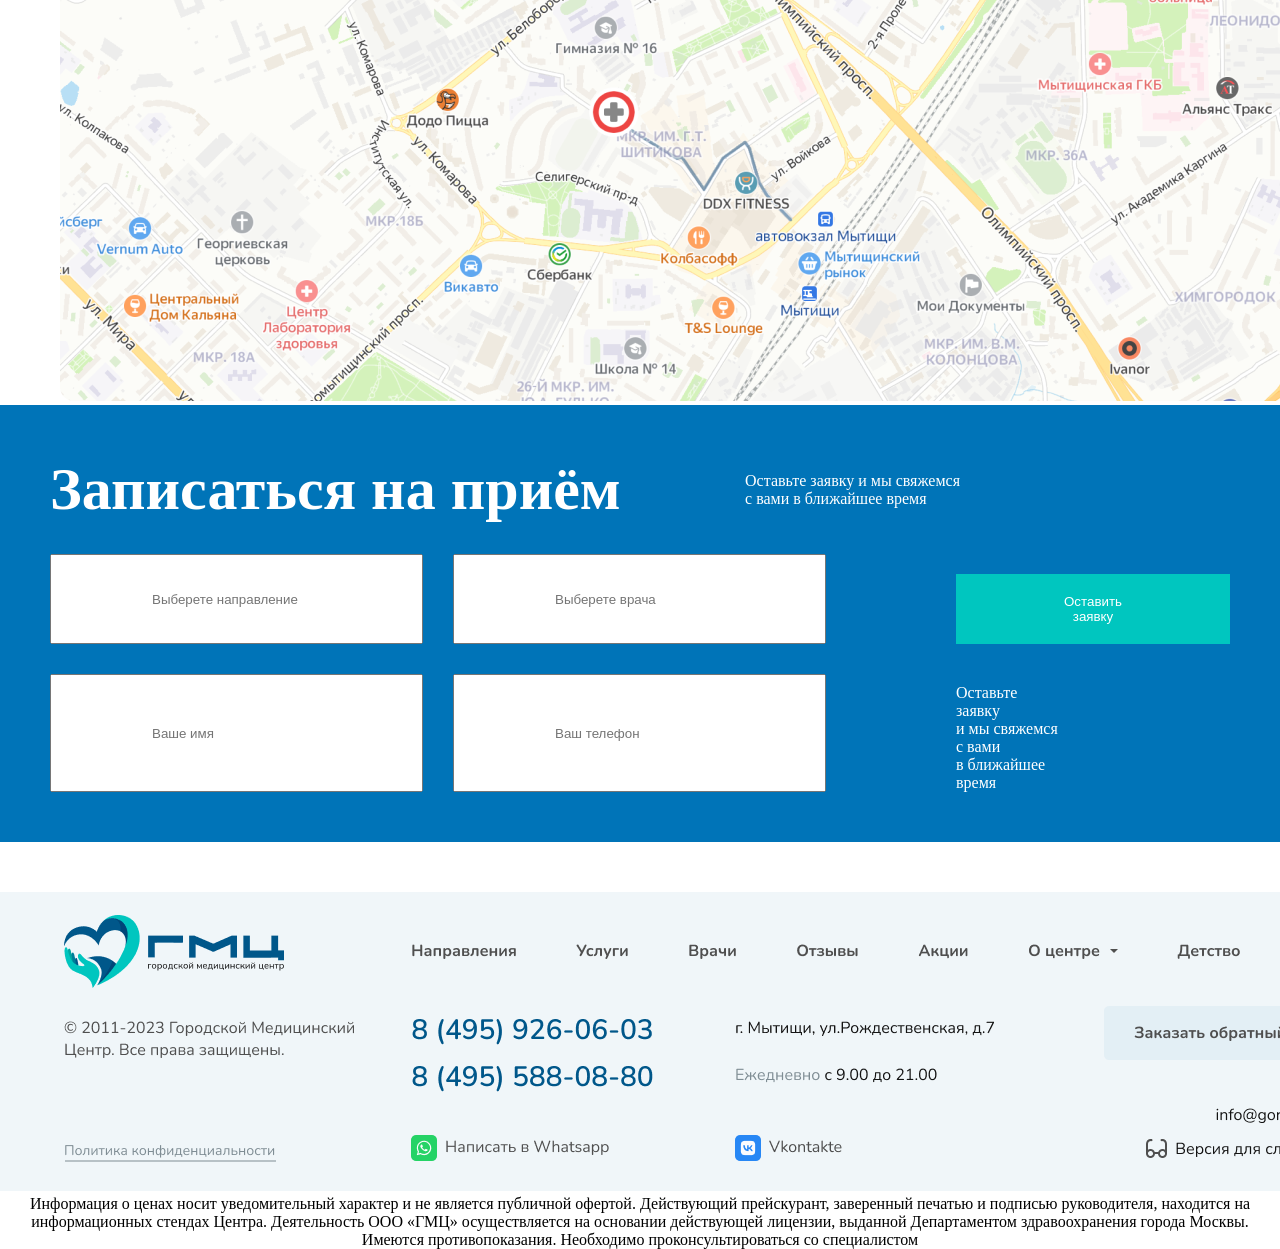
==== commit 4e63d296: "last commit" ====
--- a/abdulqosim/abdulqosim.html
+++ b/abdulqosim/abdulqosim.html
@@ -7,12 +7,6 @@
     <link rel="stylesheet" href="./abdulqosim.css">
 </head>
 <body>
-    <div class="name">
-      <a href="./index.html">ISHOQ</a>
-      <a href="./abdulqosim/abdulqosim.html">ABDULQOSIM</a>
-      <a href="./abdulvochid/abdulvojid.html">ABDULVOCHID</a>
-      <a href="./qadirdin/qadirdin.html">QADRIDIN</a>
-    </div>
     <div class="salom">
         <img src="./logo.svg" alt="">
 <div class="salom1">
@@ -227,5 +221,32 @@
             <img src="./02-hover.png" alt="">
         </div>
     </div>
+    <div class="salom64">
+        <h1>Как нас найти</h1>
+        <img src="./map.png" alt="">
+    </div>
+    <div class="salom16">
+    <div class="salom17">
+            <h1 class="salom7">Записаться на приём</h1>
+    <p>Оставьте заявку и мы свяжемся<br> с вами в ближайшее время</p>
+    </div>
+    <div class="salom18">
+        <input class="salom19" type="text" placeholder="Выберете направление">
+        <input class="salom19" type="text" placeholder="Выберете врача">
+        <button class="salom20">Оставить заявку</button>
+    </div>
+    <div class="salom21">
+                <input class="salom19" type="text" placeholder="Ваше имя">
+        <input class="salom19" type="text" placeholder="Ваш телефон">
+        <p>Оставьте заявку и мы свяжемся<br> с вами в ближайшее время</p>
+    </div>
+</div>
+<div class="salom65">
+    <img src="./footer.png" alt="">
+</div>
+<div class="salom66">
+    <p>Информация о ценах носит уведомительный характер и не является публичной офертой. Действующий прейскурант, заверенный печатью и подписью руководителя, находится на<br> информационных стендах Центра. Деятельность ООО «ГМЦ» осуществляется на основании действующей лицензии, выданной Департаментом здравоохранения города Москвы.<br>
+Имеются противопоказания. Необходимо проконсультироваться со специалистом</p>
+</div>
 </body>
 </html>
--- a/abdulqosim/abdulqosim.css
+++ b/abdulqosim/abdulqosim.css
@@ -1,18 +1,5 @@
 *{
     margin: 0;
-}
-.name {
-    padding: 20px;
-    display: flex;
-    gap: 100px;
-    text-align: center;
-    justify-content: center;
-    background-color: black;
-}
-
-a {
-    color: white;
-    font-size: 20px;
 }
 .salom{
     display: flex;
@@ -260,4 +247,14 @@
     justify-content: center;
     align-items: center;
     gap: 30px;
+}
+.salom64{
+    margin-top: 100px;
+    margin-left: 60px;
+}
+.salom65{
+    margin-top: 50px;
+}
+.salom66{
+    text-align: center;
 }
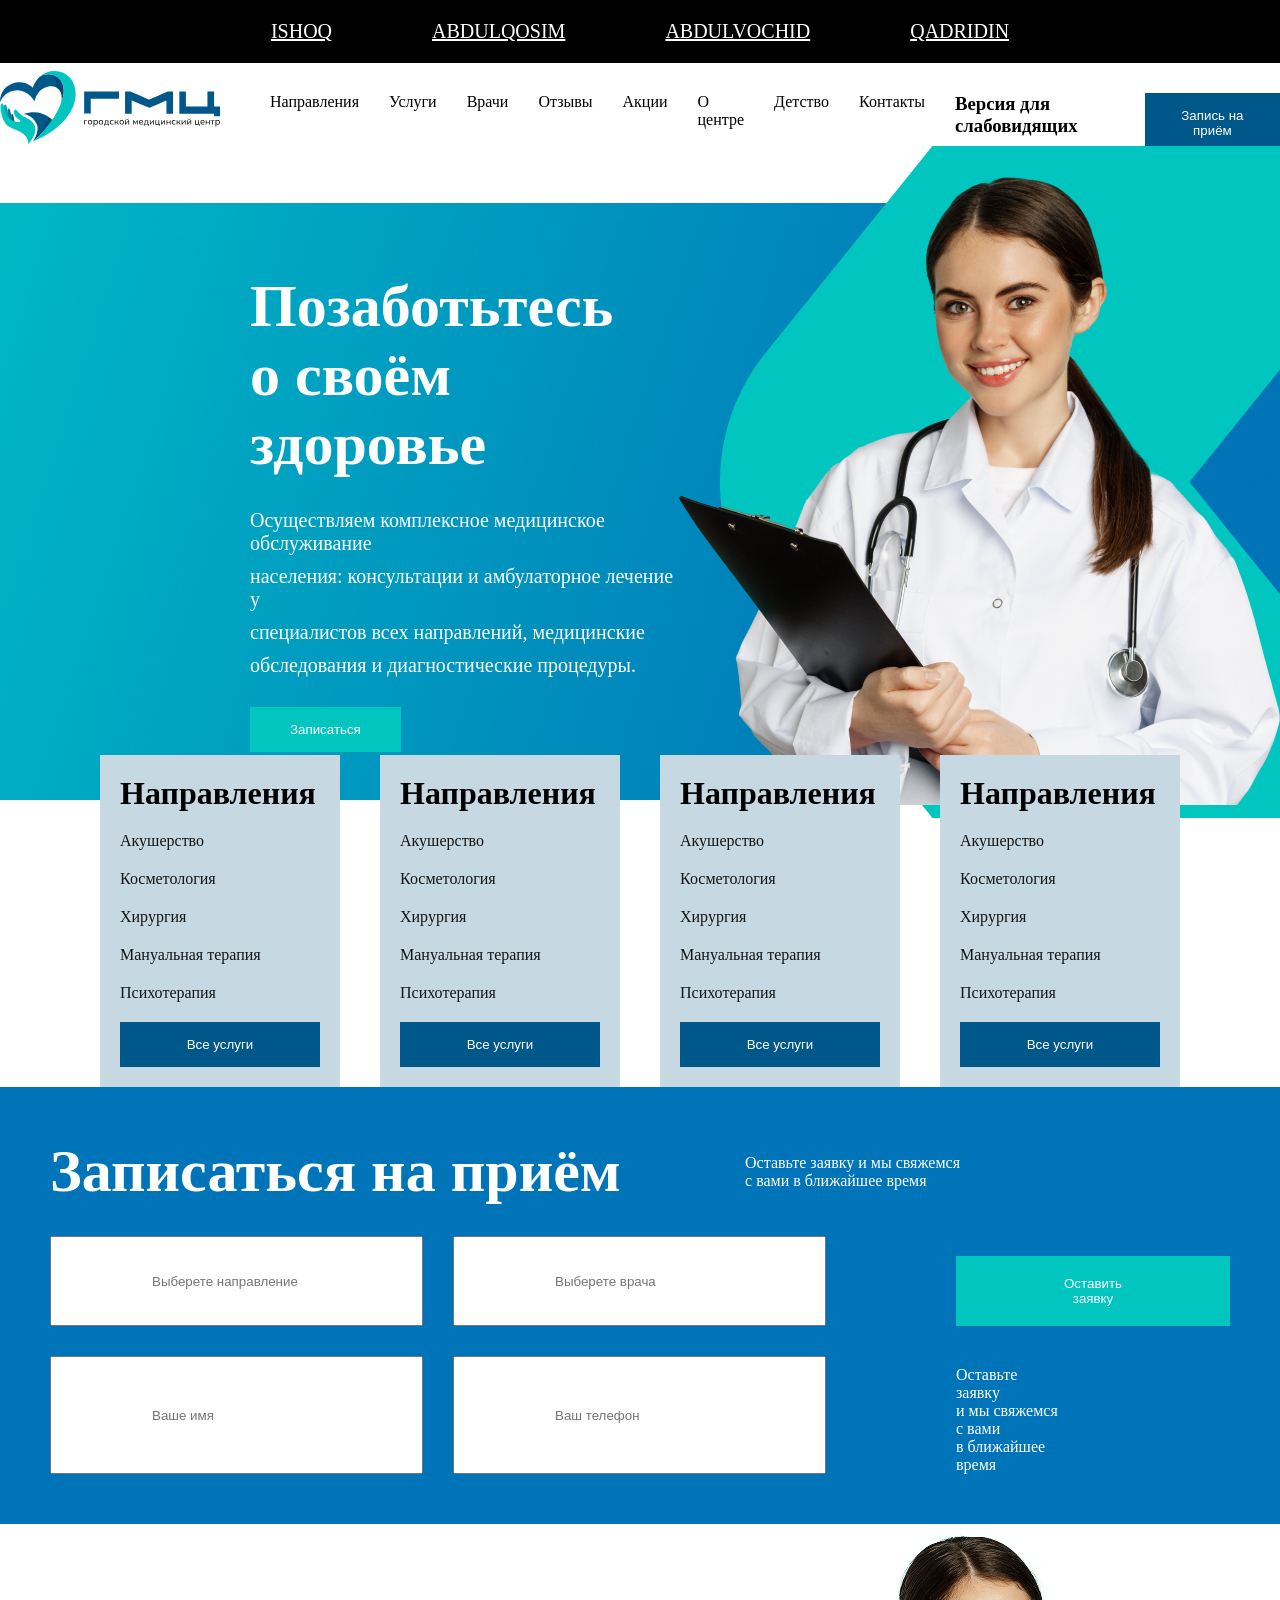
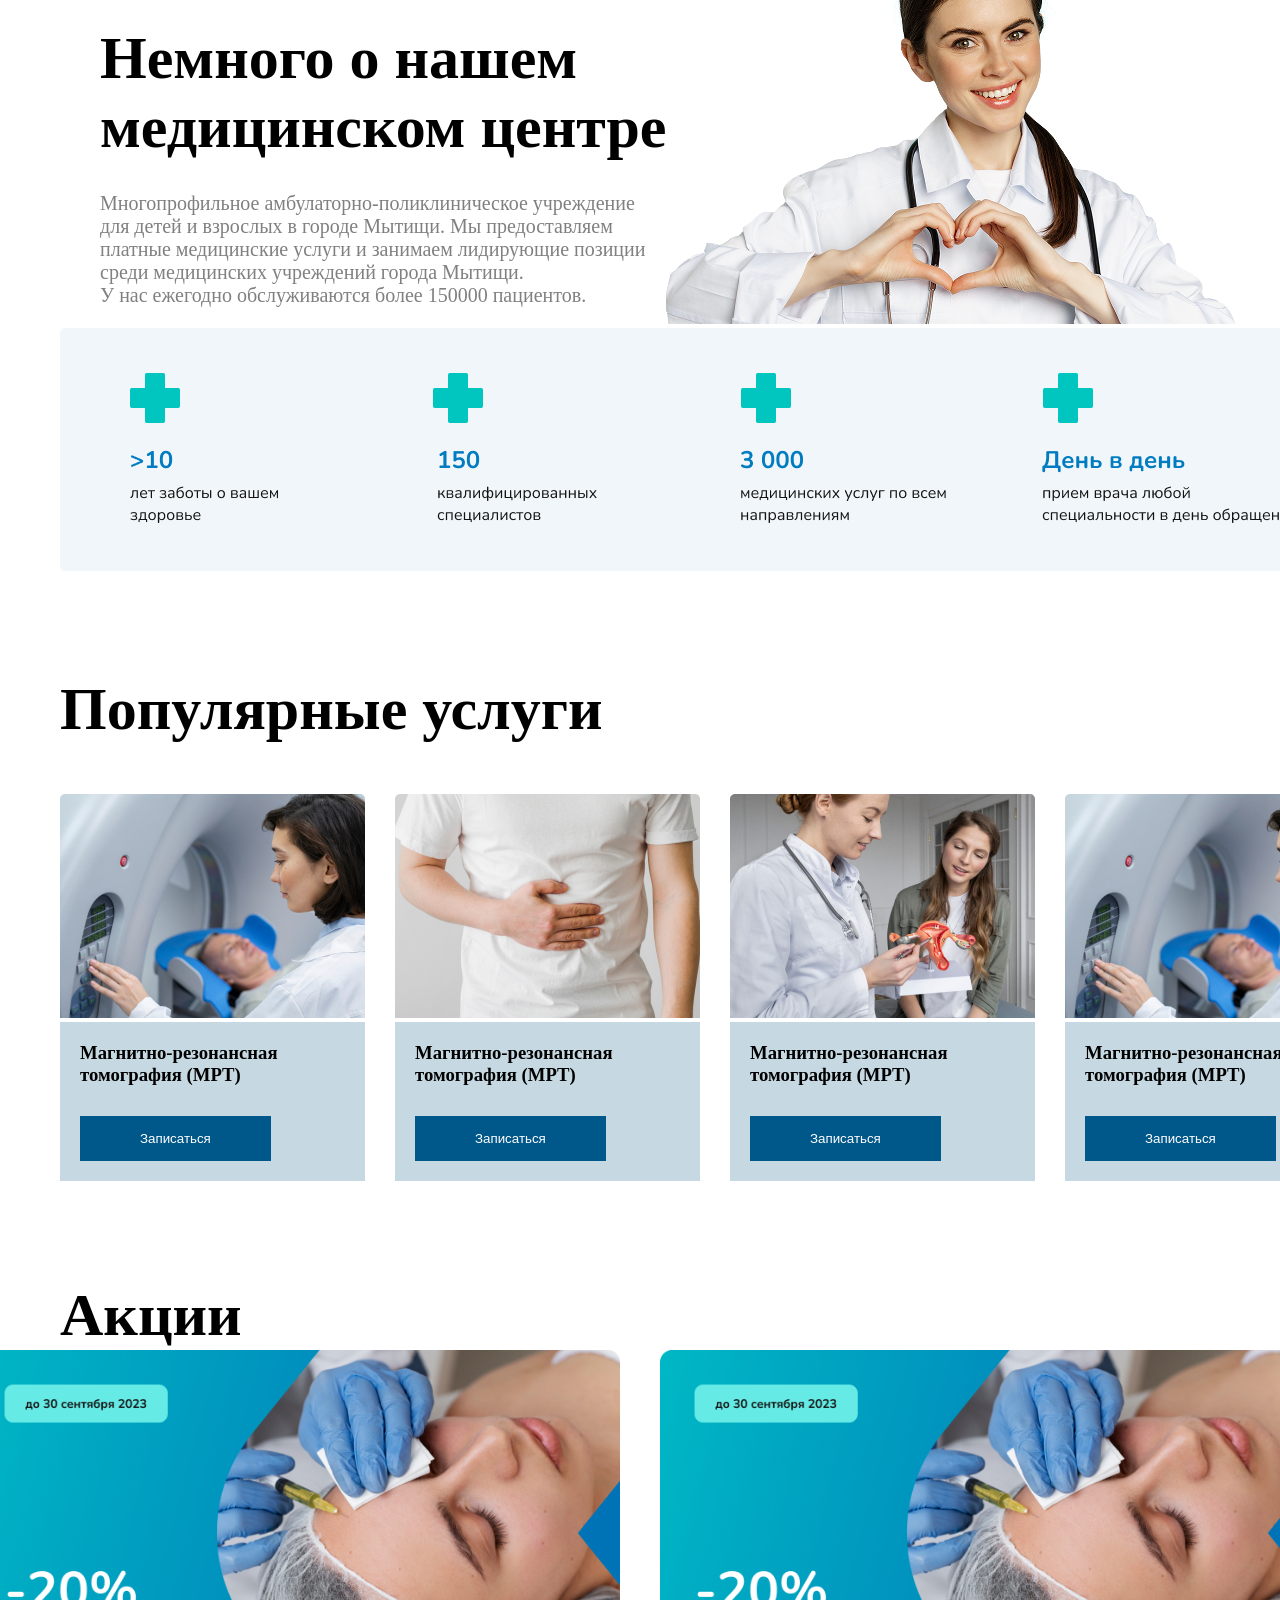
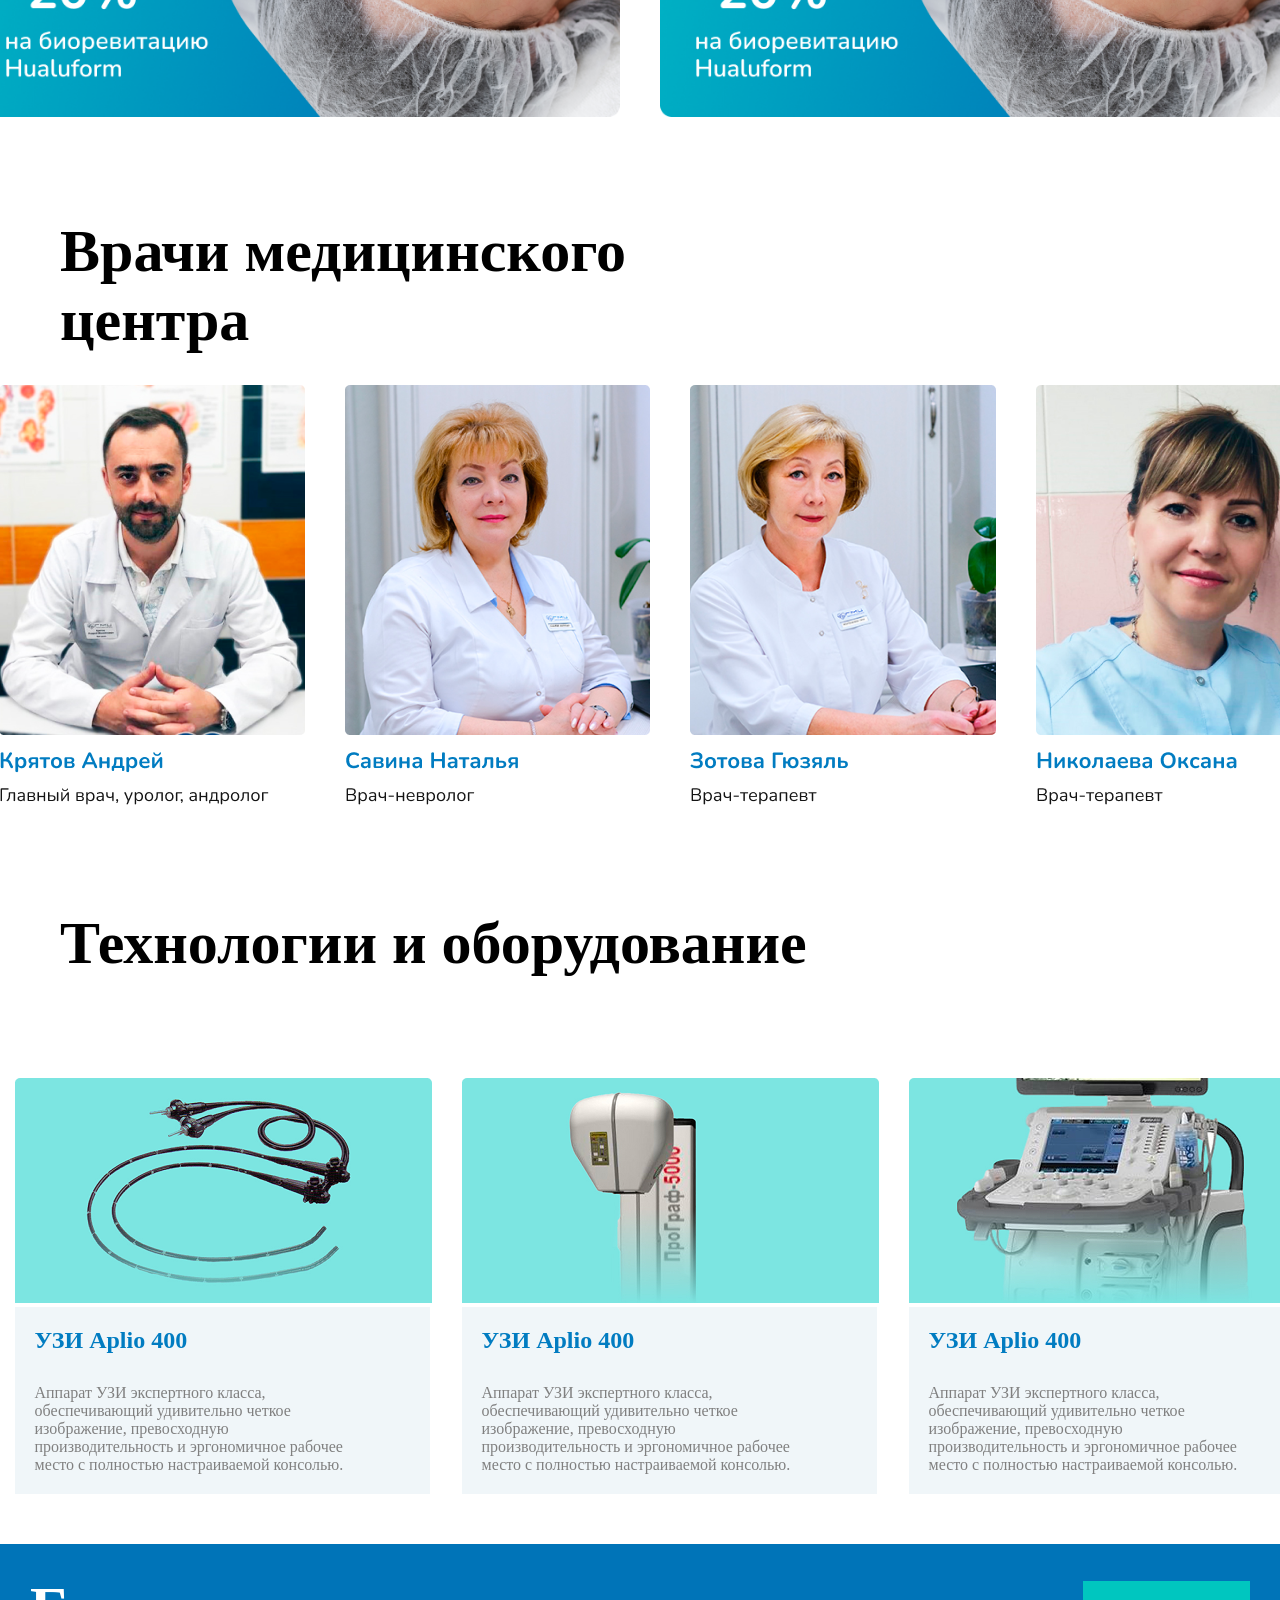
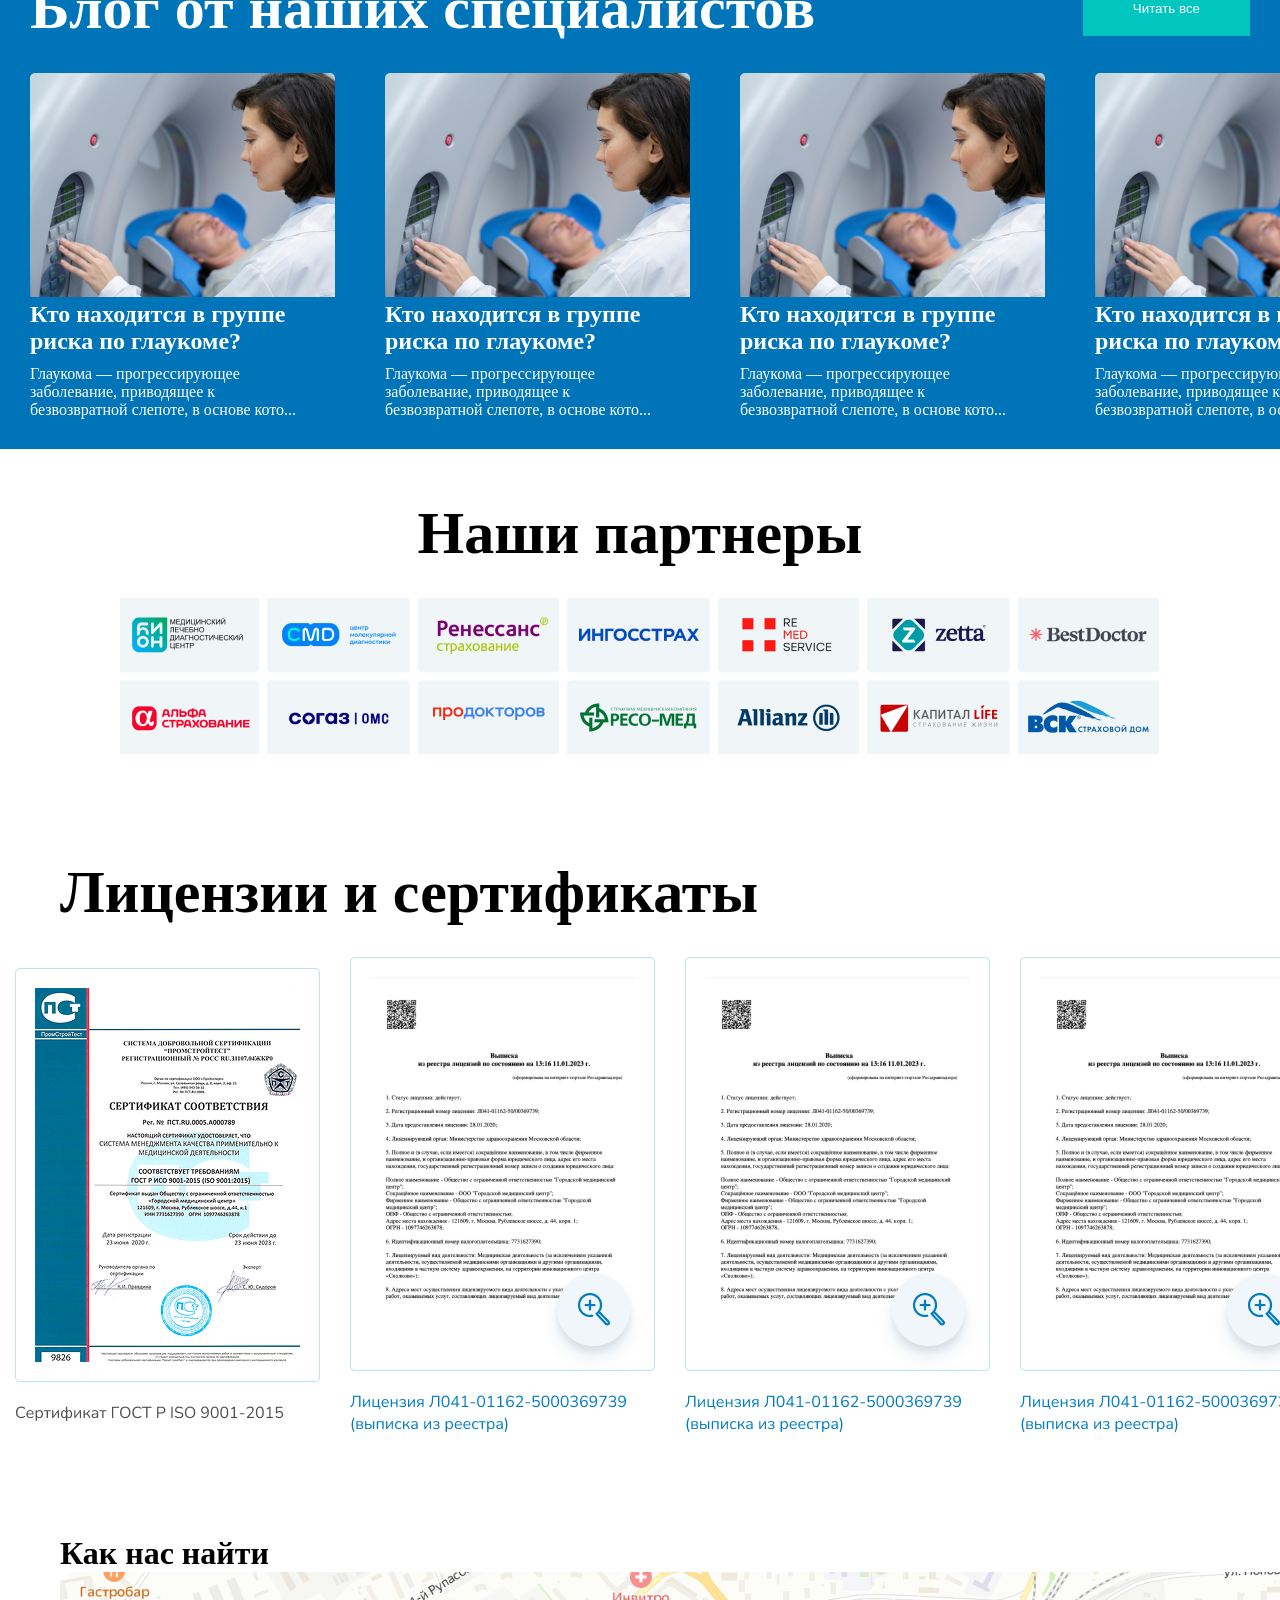
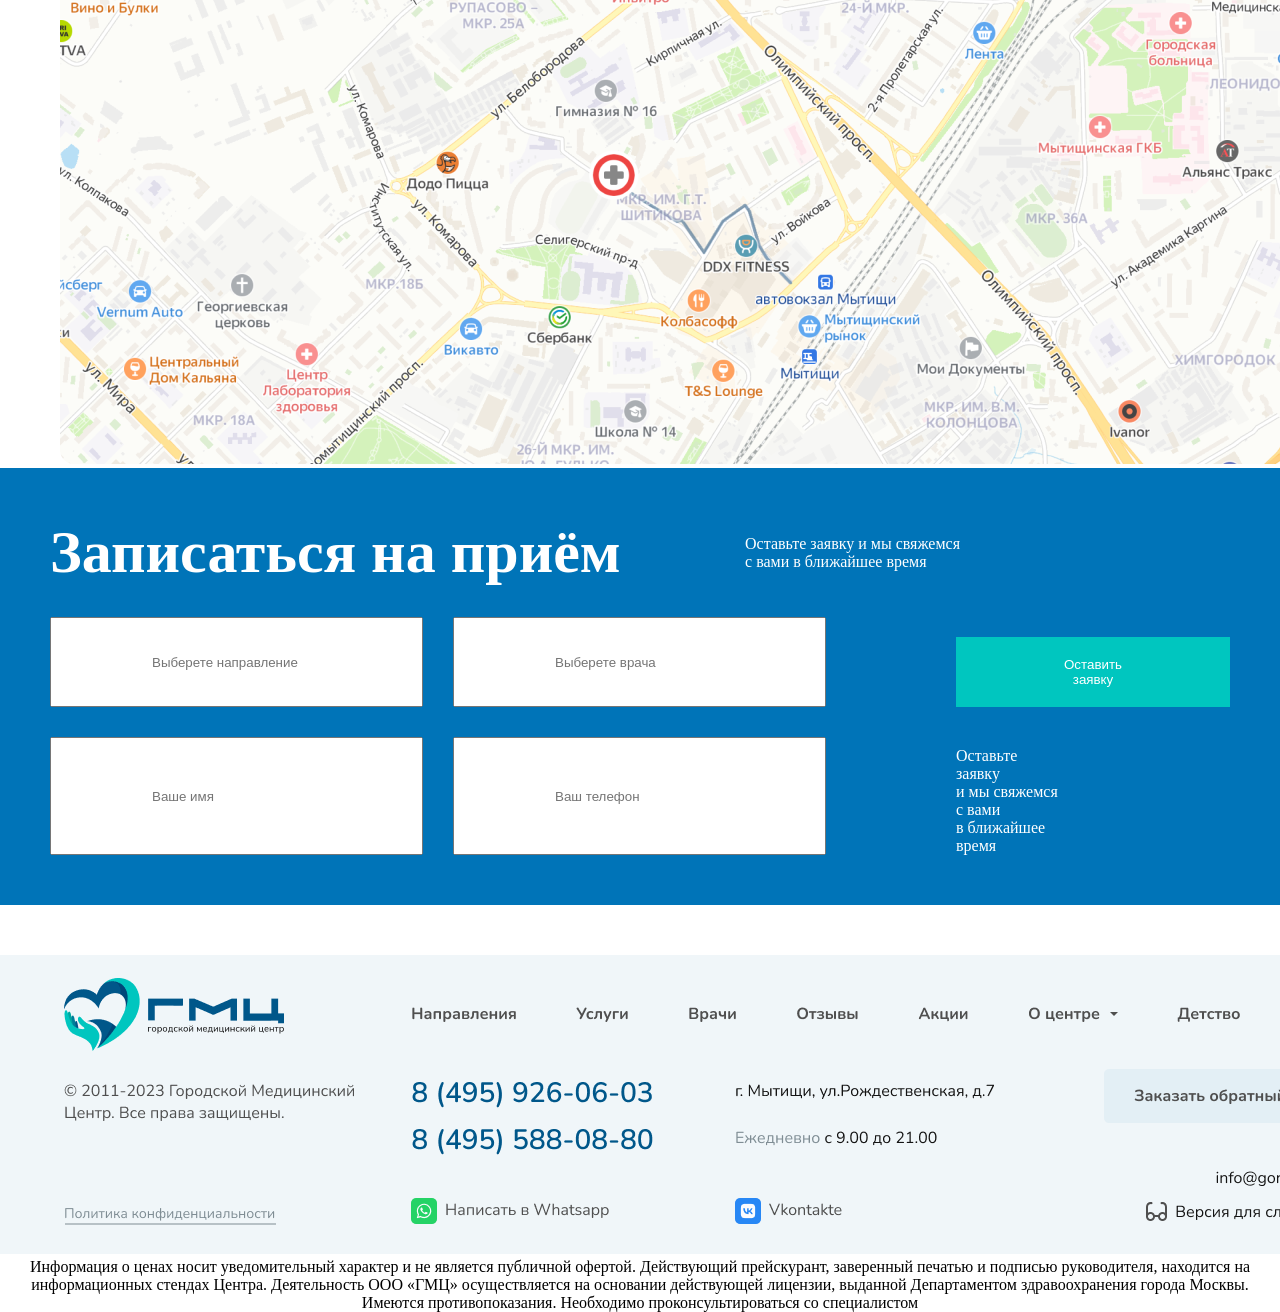
==== commit 63d4d761: "Merge pull request #15 from ffkabulka010-cmd/abulqosim last commit" ====
--- a/abdulqosim/abdulqosim.html
+++ b/abdulqosim/abdulqosim.html
@@ -7,6 +7,12 @@
     <link rel="stylesheet" href="./abdulqosim.css">
 </head>
 <body>
+    <div class="name">
+      <a href="./index.html">ISHOQ</a>
+      <a href="./abdulqosim/abdulqosim.html">ABDULQOSIM</a>
+      <a href="./abdulvochid/abdulvojid.html">ABDULVOCHID</a>
+      <a href="./qadirdin/qadirdin.html">QADRIDIN</a>
+    </div>
     <div class="salom">
         <img src="./logo.svg" alt="">
 <div class="salom1">
--- a/abdulqosim/abdulqosim.css
+++ b/abdulqosim/abdulqosim.css
@@ -1,5 +1,18 @@
 *{
     margin: 0;
+}
+.name {
+    padding: 20px;
+    display: flex;
+    gap: 100px;
+    text-align: center;
+    justify-content: center;
+    background-color: black;
+}
+
+a {
+    color: white;
+    font-size: 20px;
 }
 .salom{
     display: flex;
